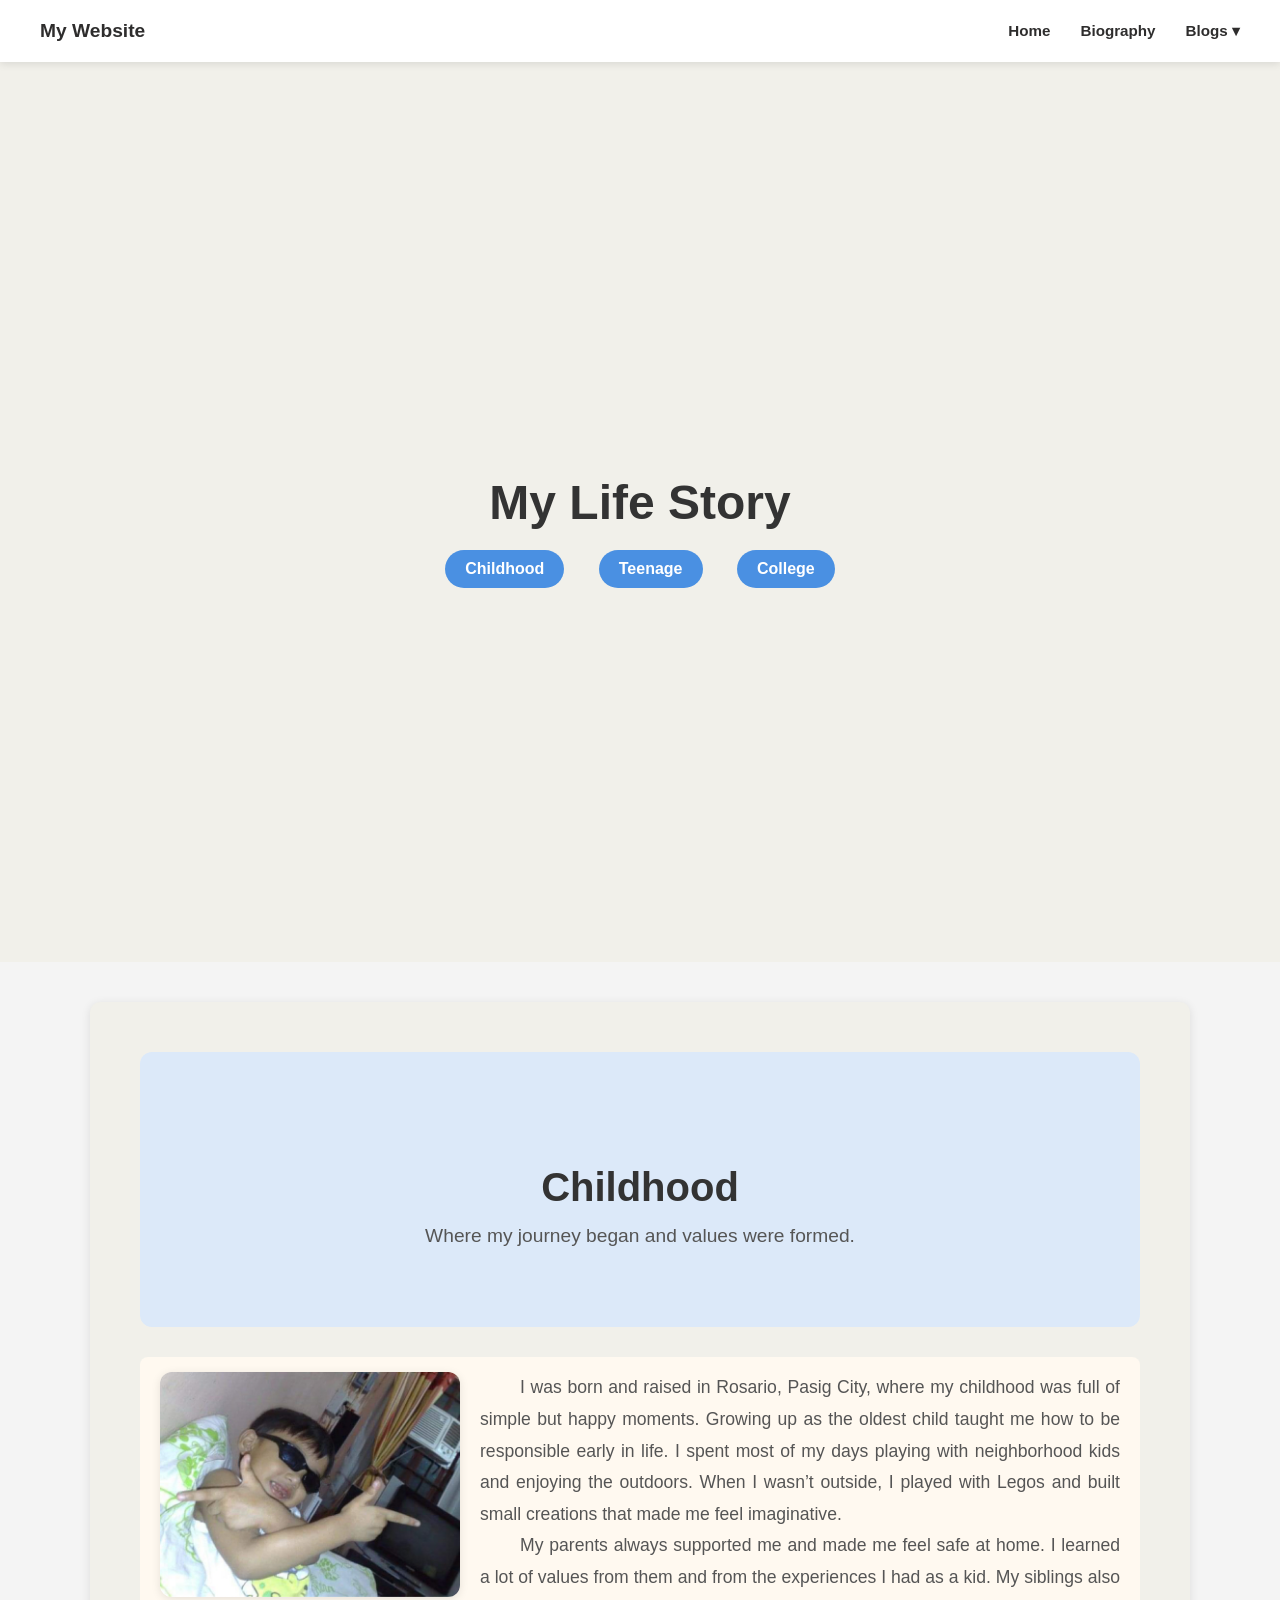
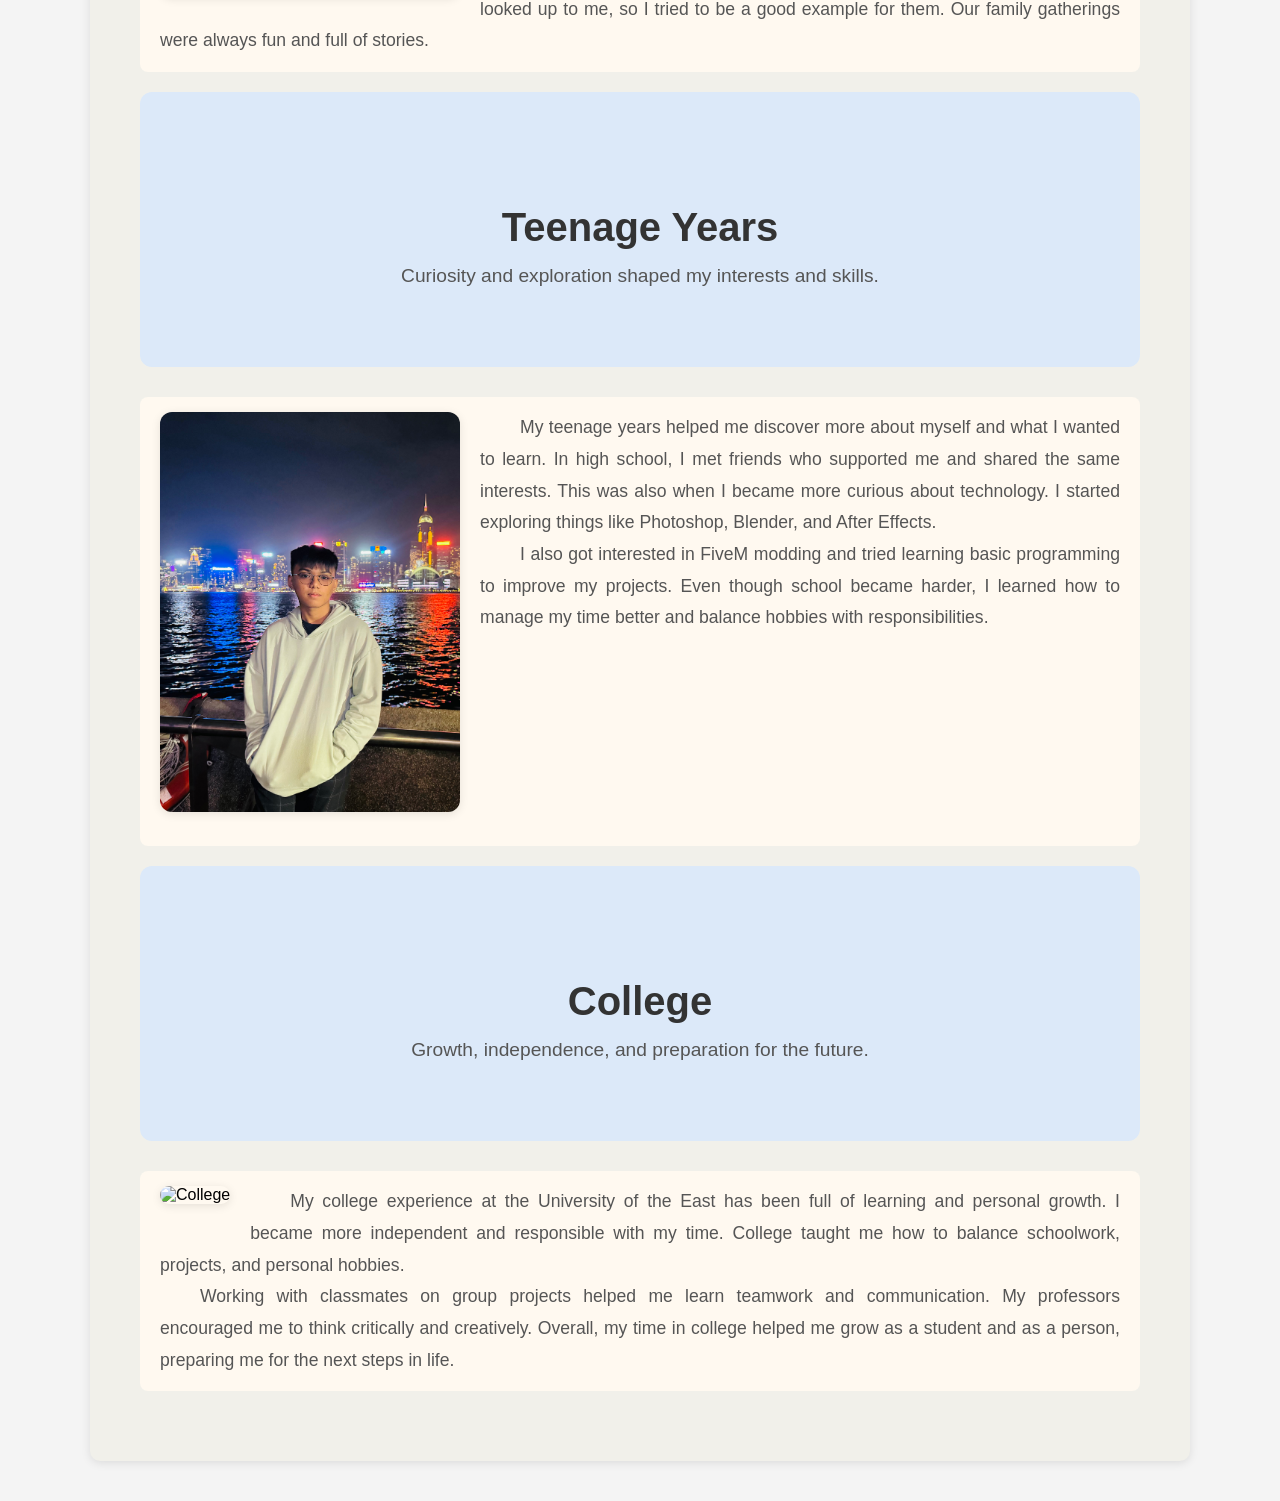
==== biography.html @ 60220c5c "Update biography.html" ====
<!DOCTYPE html>
<html lang="en">
<head>
    <meta charset="UTF-8">
    <title>Biography</title>
    <link rel="stylesheet" href="assets/style.css">
</head>
<body>

    <!-- EXISTING NAVBAR -->
    <header class="navbar">
        <div class="nav-container">
            <div class="logo">My Website</div>
            <ul class="nav-menu">
                <li><a href="index.html">Home</a></li>
                <li><a href="biography.html">Biography</a></li>
                <li class="dropdown">
                    <a href="#">Blogs ▾</a>
                    <ul class="dropdown-menu">
                        <li><a href="blog1.html">AI IN SCHOOL AND WORK</a></li>
                        <li><a href="blog2.html">PERSONAL</a></li>
                        <li><a href="blog3.html">CAREER AND FUTURE GOALS</a></li>
                    </ul>
                </li>
            </ul>
        </div>
    </header>

    <!-- MAIN HERO (FULL PAGE INTRO) -->
    <section class="bio-hero">
        <div class="bio-hero-text">
            <h1>My Life Story</h1>
            <div class="bio-links">
                <a href="#childhood">Childhood</a>
                <a href="#teenage">Teenage</a>
                <a href="#college">College</a>
            </div>
        </div>
    </section>

    <div class="blog">

        <!-- CHILDHOOD HERO -->
        <section class="section-hero" id="childhood">
            <h2>Childhood</h2>
            <p>Where my journey began and values were formed.</p>
        </section>
        <div class="paragraph">
            <div class="side-image">
                <img src="assets/images/childhood.jpg" alt="Childhood">
            </div>
            <p>
                I was born and raised in Rosario, Pasig City, where my childhood was full of simple but happy moments. 
                Growing up as the oldest child taught me how to be responsible early in life. I spent most of my days 
                playing with neighborhood kids and enjoying the outdoors. When I wasn’t outside, I played with Legos 
                and built small creations that made me feel imaginative.
            </p>
            <p>
                My parents always supported me and made me feel safe at home. I learned a lot of values from them 
                and from the experiences I had as a kid. My siblings also looked up to me, so I tried to be a good 
                example for them. Our family gatherings were always fun and full of stories.
            </p>
        </div>

        <!-- TEENAGE HERO -->
        <section class="section-hero" id="teenage">
            <h2>Teenage Years</h2>
            <p>Curiosity and exploration shaped my interests and skills.</p>
        </section>
        <div class="paragraph">
            <div class="side-image">
                <img src="assets/images/teen.jpg" alt="Teenage">
            </div>
            <p>
                My teenage years helped me discover more about myself and what I wanted to learn. In high school, I met 
                friends who supported me and shared the same interests. This was also when I became more curious about 
                technology. I started exploring things like Photoshop, Blender, and After Effects.
            </p>
            <p>
                I also got interested in FiveM modding and tried learning basic programming to improve my projects. 
                Even though school became harder, I learned how to manage my time better and balance hobbies with responsibilities.
            </p>
        </div>

        <!-- COLLEGE HERO -->
        <section class="section-hero" id="college">
            <h2>College</h2>
            <p>Growth, independence, and preparation for the future.</p>
        </section>
        <div class="paragraph">
            <div class="side-image">
                <img src="assets/images/college.jpg" alt="College">
            </div>
            <p>
                My college experience at the University of the East has been full of learning and personal growth. 
                I became more independent and responsible with my time. College taught me how to balance schoolwork, 
                projects, and personal hobbies.
            </p>
            <p>
                Working with classmates on group projects helped me learn teamwork and communication. My professors 
                encouraged me to think critically and creatively. Overall, my time in college helped me grow as a student 
                and as a person, preparing me for the next steps in life.
            </p>
        </div>

    </div>

</body>
</html>
---- assets/style.css ----
/* =======================
   GLOBAL STYLES
======================== */
body {
    font-family: Arial, sans-serif;
    background-color: #f4f4f4;
    margin: 0;
    padding: 0;
}

a {
    text-decoration: none;
}

/* =======================
   NAVIGATION BAR
======================== */
.navbar {
    background-color: #ffffff;
    box-shadow: 0 2px 8px rgba(0,0,0,0.1);
    position: sticky;
    top: 0;
    z-index: 1000;
}

.nav-container {
    max-width: 1200px;
    margin: auto;
    padding: 14px 30px;
    display: flex;
    justify-content: space-between;
    align-items: center;
}

.logo {
    font-size: 1.2em;
    font-weight: bold;
    color: #2e2d2d;
}

.nav-menu {
    list-style: none;
    display: flex;
    gap: 30px;
    margin: 0;
    padding: 0;
}

.nav-menu a {
    color: #2e2d2d;
    font-weight: bold;
    font-size: 0.95em;
    display: block;
    padding: 8px 0;
}

.nav-menu a:hover {
    color: #4a90e2;
}

/* Dropdown */
.dropdown {
    position: relative; /* important for absolute menu positioning */
}

.dropdown .dropdown-menu {
    display: none; /* hide by default */
    position: absolute;
    top: 100%; /* directly below the parent */
    left: 0;
    background-color: #ffffff;
    list-style: none;
    padding: 10px 0;
    border-radius: 8px;
    box-shadow: 0 4px 12px rgba(0,0,0,0.15);
    min-width: 160px;
    z-index: 1000;
}

.dropdown .dropdown-menu li {
    padding: 0;
}

.dropdown .dropdown-menu li a {
    color: #333;
    font-weight: normal;
    padding: 8px 20px;
}

.dropdown .dropdown-menu li a:hover {
    color: #4a90e2;
    background-color: #f4f4f4;
}

.dropdown:hover .dropdown-menu {
    display: block;
}

/* =======================
   HERO SECTION
======================== */
.hero {
    max-width: 1200px;
    margin: 60px auto;
    padding: 0 40px;
    display: flex;
    align-items: center;
    justify-content: space-between;
    gap: 50px;
}

.hero-text {
    max-width: 520px;
}

.hero-text h1 {
    font-size: 2.8em;
    color: #333;
    margin-bottom: 20px;
    font-family: Verdana, sans-serif;
}

.hero-text p {
    font-size: 1.1em;
    color: #555;
    line-height: 1.8;
    margin-bottom: 30px;
}

.hero-buttons {
    display: flex;
    gap: 15px;
}

.btn {
    padding: 12px 26px;
    border-radius: 25px;
    font-size: 0.95em;
    font-weight: bold;
}

.btn.primary {
    background-color: #4a90e2;
    color: #ffffff;
}

.btn.primary:hover {
    background-color: #357abd;
}

.btn.secondary {
    background-color: #eaeaea;
    color: #333;
}

.btn.secondary:hover {
    background-color: #dcdcdc;
}

/* Hero Image & Shape */
.hero-visual {
    position: relative;
    width: 380px;
    height: 380px;
}

.hero-visual img {
    width: 100%;
    border-radius: 14px;
    position: relative;
    z-index: 2;
}

.shape {
    position: absolute;
    width: 100%;
    height: 100%;
    background-color: #dce9f9;
    border-radius: 40px;
    transform: rotate(-8deg);
    top: 12px;
    left: 12px;
    z-index: 1;
}

/* =======================
   BLOG STYLES
======================== */
.toptext {
    display: flex;
    justify-content: space-between;
    width: 100%;
    padding: 12px 16px;
    box-sizing: border-box;
    color: #2e2d2d;
    font-weight: bold;
    font-size: 16px;
}

.blog {
    max-width: 1000px;
    margin: 40px auto;
    padding: 50px;
    background-color: #f1f0ea;
    box-shadow: 0 2px 10px rgba(0, 0, 0, 0.1);
    border-radius: 10px;
}

.blog h2 {
    color: #333;
    font-size: 2em;
    margin-bottom: 20px;
    text-align: center;
    font-family: Verdana, sans-serif;
}

.paragraph {
    background-color: #fff9f0;
    padding: 15px 20px;
    margin-bottom: 20px;
    border-radius: 8px;
}

.paragraph p {
    text-indent: 40px;
    color: #555;
    font-size: 1.1em;
    line-height: 1.8;
    text-align: justify;
    margin: 0;
}

.custom-list {
    margin-left: 50px;
    color: #555;
    font-size: 1.05em;
    line-height: 1.8;
    margin-bottom: 25px;
    list-style: none; 
}

.custom-list li {
    margin-bottom: 12px;
    display: flex;
    align-items: center;
}

.custom-list li i {
    color: #4a90e2;
    margin-right: 12px;
    font-size: 1.2em;
}

hr {
    margin: 20px 0;
    border: none;
    height: 2px;
    background-color: #4a90e2;
}


/* =======================
   RESPONSIVE
======================== */
@media (max-width: 900px) {
    .hero {
        flex-direction: column;
        text-align: center;
    }

    .hero-buttons {
        justify-content: center;
    }

    .hero-visual {
        margin-top: 40px;
    }

    .nav-menu {
        flex-direction: column;
        gap: 10px;
    }

    .dropdown .dropdown-menu {
        position: static;
        box-shadow: none;
    }

    .toptext {
        flex-direction: column;
        gap: 5px;
        text-align: center;
    }

    .blog {
        padding: 30px;
    }
}




/* HERO SECTION AT TOP */
.bio-hero {
    height: 100vh; /* full viewport height */
    display: flex;
    justify-content: center;
    align-items: center;
    text-align: center;
    background: #f1f0ea;
    position: relative;
}

.bio-hero-text h1 {
    font-size: 3em;
    color: #333;
    margin-bottom: 20px;
}

.bio-links a {
    display: inline-block;
    margin: 0 15px;
    padding: 10px 20px;
    background-color: #4a90e2;
    color: #fff;
    border-radius: 25px;
    font-weight: bold;
    text-decoration: none;
}

.bio-links a:hover {
    background-color: #357abd;
}

/* SIDE IMAGE STYLE */
.side-image {
    float: left; /* image on the left */
    margin-right: 20px;
    margin-bottom: 15px;
    max-width: 300px;
}

.side-image img {
    width: 100%;
    border-radius: 12px;
    box-shadow: 0 2px 10px rgba(0,0,0,0.1);
}

/* Clear floats after paragraphs */
.paragraph::after {
    content: "";
    display: table;
    clear: both;
}

/* HERO STYLE FOR EACH SECTION */
.section-hero {
    background-color: #dce9f9;
    padding: 80px 50px;
    text-align: center;
    margin-bottom: 30px;
    border-radius: 12px;
}

.section-hero h2 {
    font-size: 2.5em;
    margin-bottom: 15px;
    color: #333;
}

.section-hero p {
    font-size: 1.2em;
    color: #555;
    margin: 0 auto;
    max-width: 800px;
}

/* SIDE IMAGE STYLE */
.side-image {
    float: left;
    margin-right: 20px;
    margin-bottom: 15px;
    max-width: 300px;
}

.side-image img {
    width: 100%;
    border-radius: 12px;
    box-shadow: 0 2px 10px rgba(0,0,0,0.1);
}

.paragraph::after {
    content: "";
    display: table;
    clear: both;
}

/* RESPONSIVE */
@media (max-width: 900px) {
    .side-image {
        float: none;
        margin: 0 auto 15px auto;
        max-width: 100%;
    }

    .section-hero h2 {
        font-size: 2em;
    }

    .section-hero p {
        font-size: 1em;
    }
}


/* Adjust spacing for mobile */
@media (max-width: 900px) {
    .side-image {
        float: none;
        margin: 0 auto 15px auto;
        max-width: 100%;
    }

    .bio-hero-text h1 {
        font-size: 2em;
    }

    .bio-links a {
        margin: 10px;
        padding: 8px 16px;
    }
}
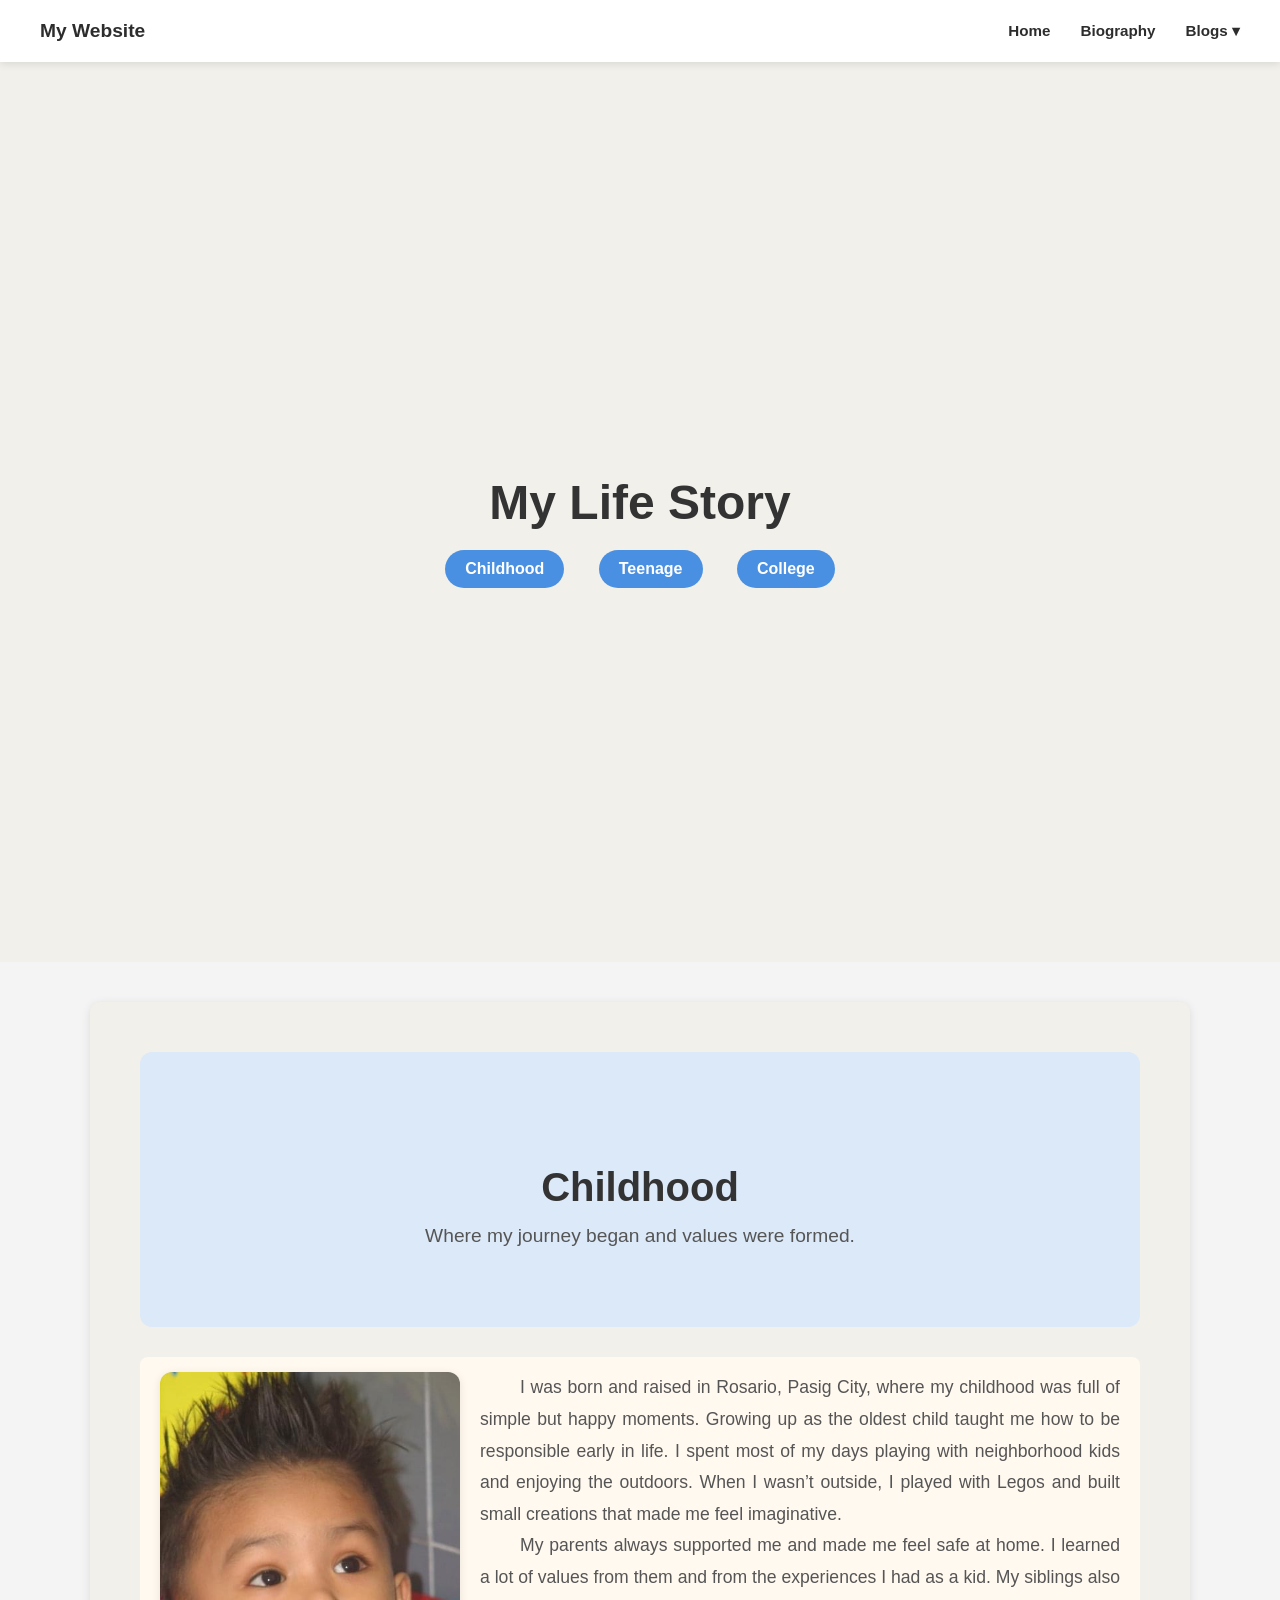
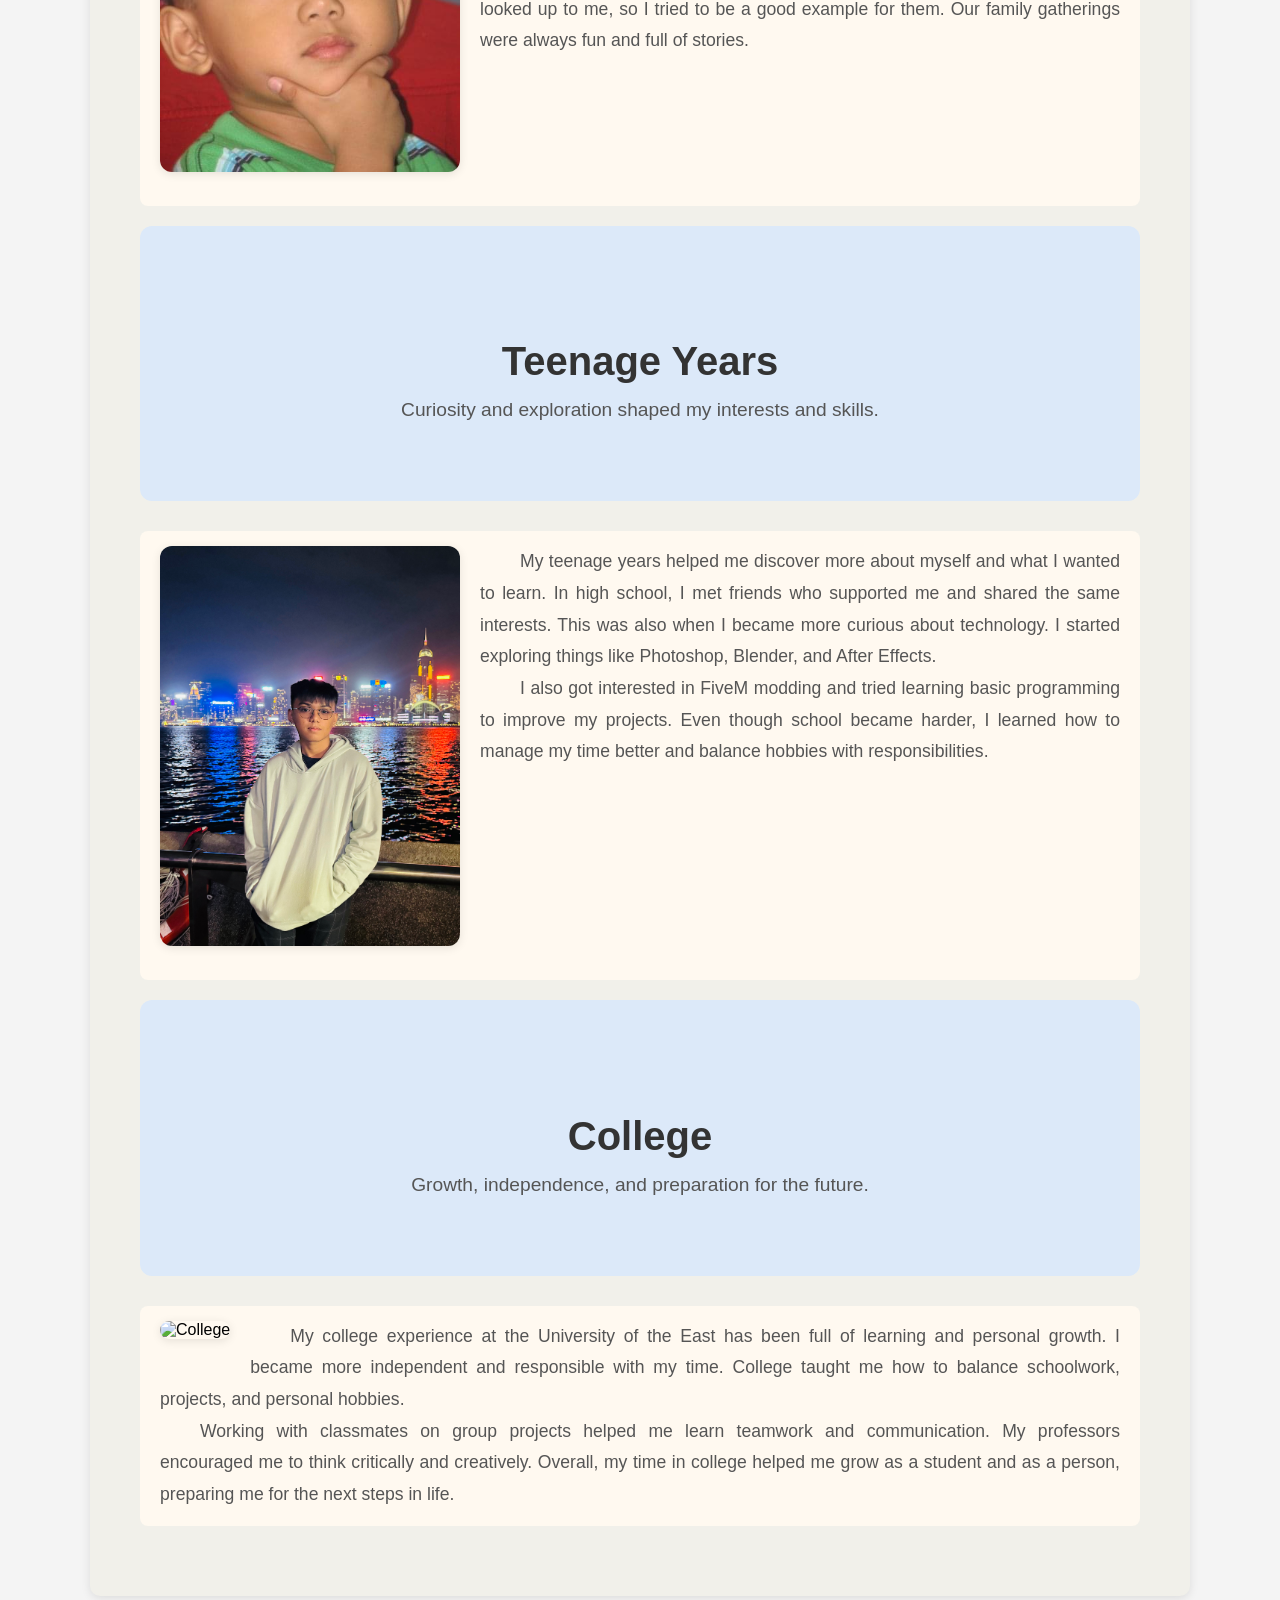
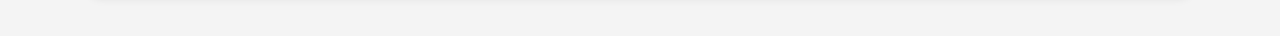
==== commit 14026ab2: "Update biography.html" ====
--- a/biography.html
+++ b/biography.html
@@ -47,7 +47,7 @@
         </section>
         <div class="paragraph">
             <div class="side-image">
-                <img src="assets/images/childhood.jpg" alt="Childhood">
+                <img src="assets/images/childhood.JPG" alt="Childhood">
             </div>
             <p>
                 I was born and raised in Rosario, Pasig City, where my childhood was full of simple but happy moments. 
@@ -110,3 +110,4 @@
 
 
 
+
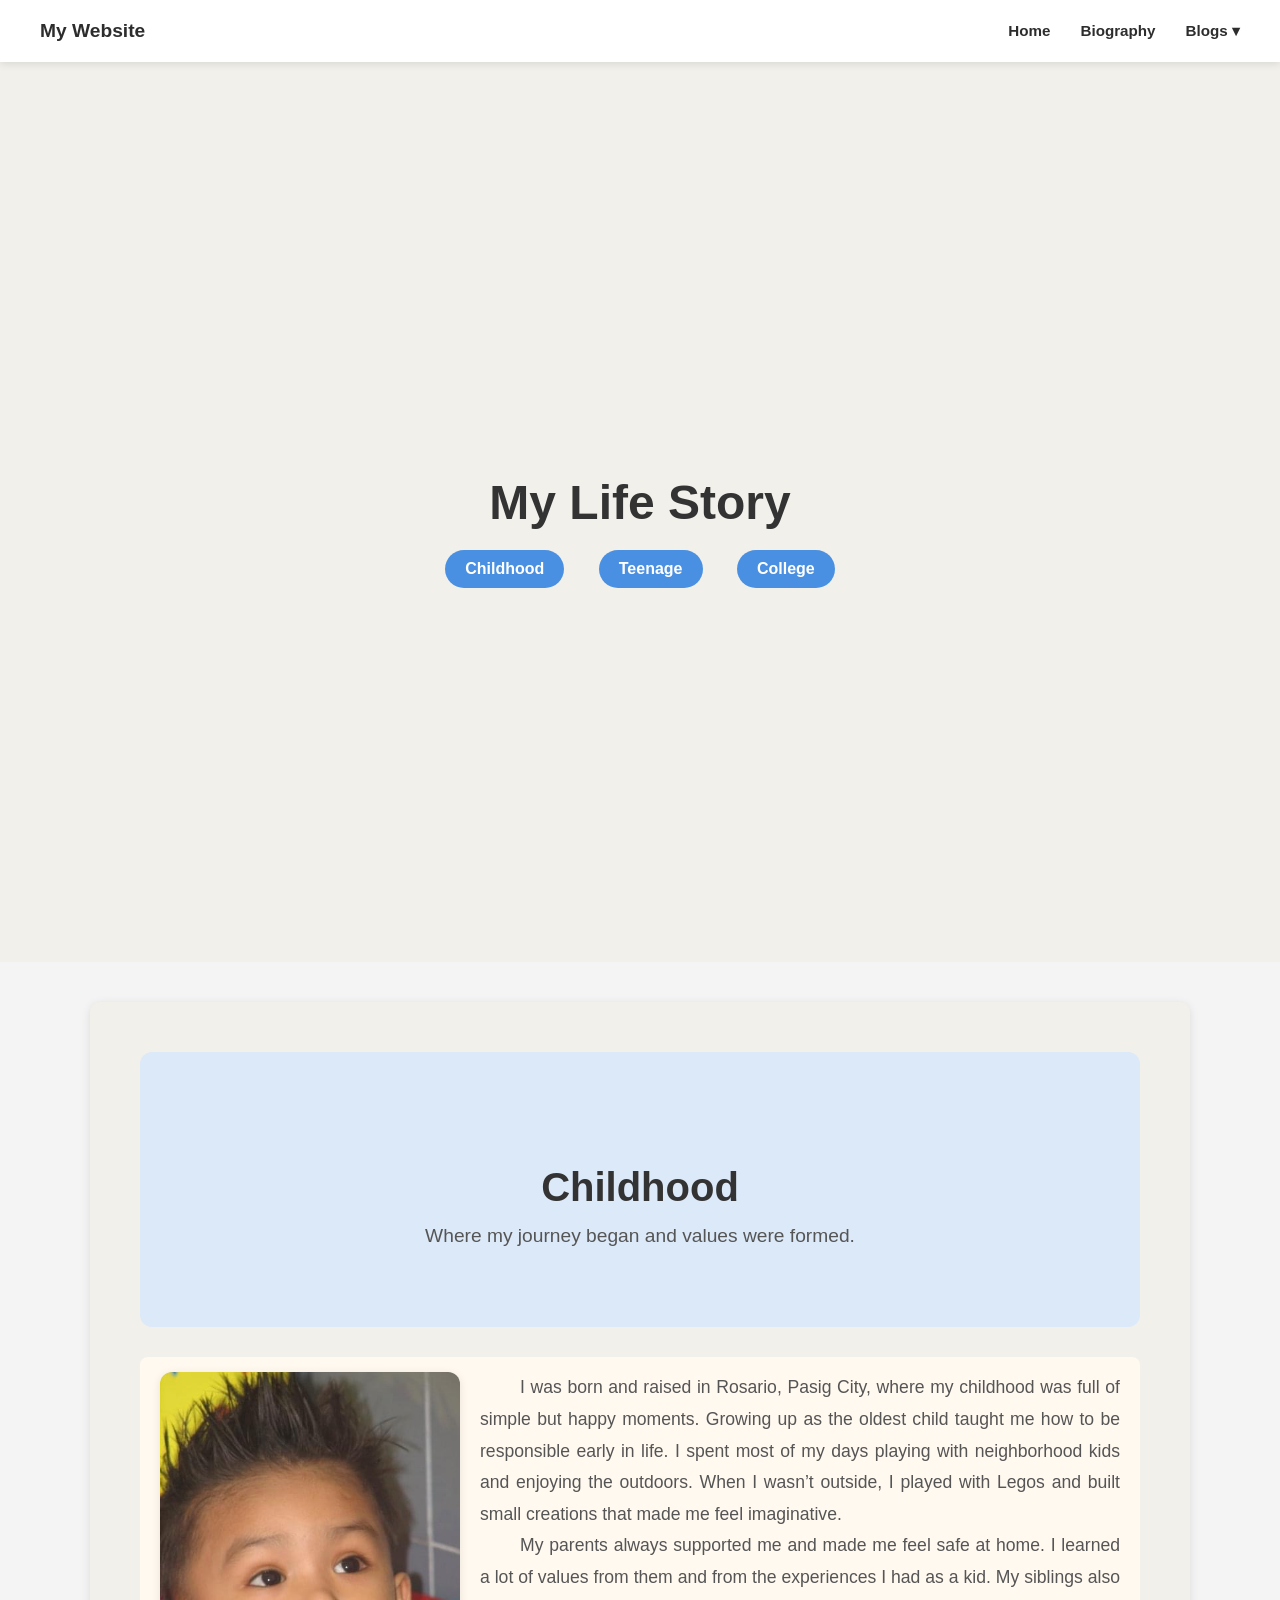
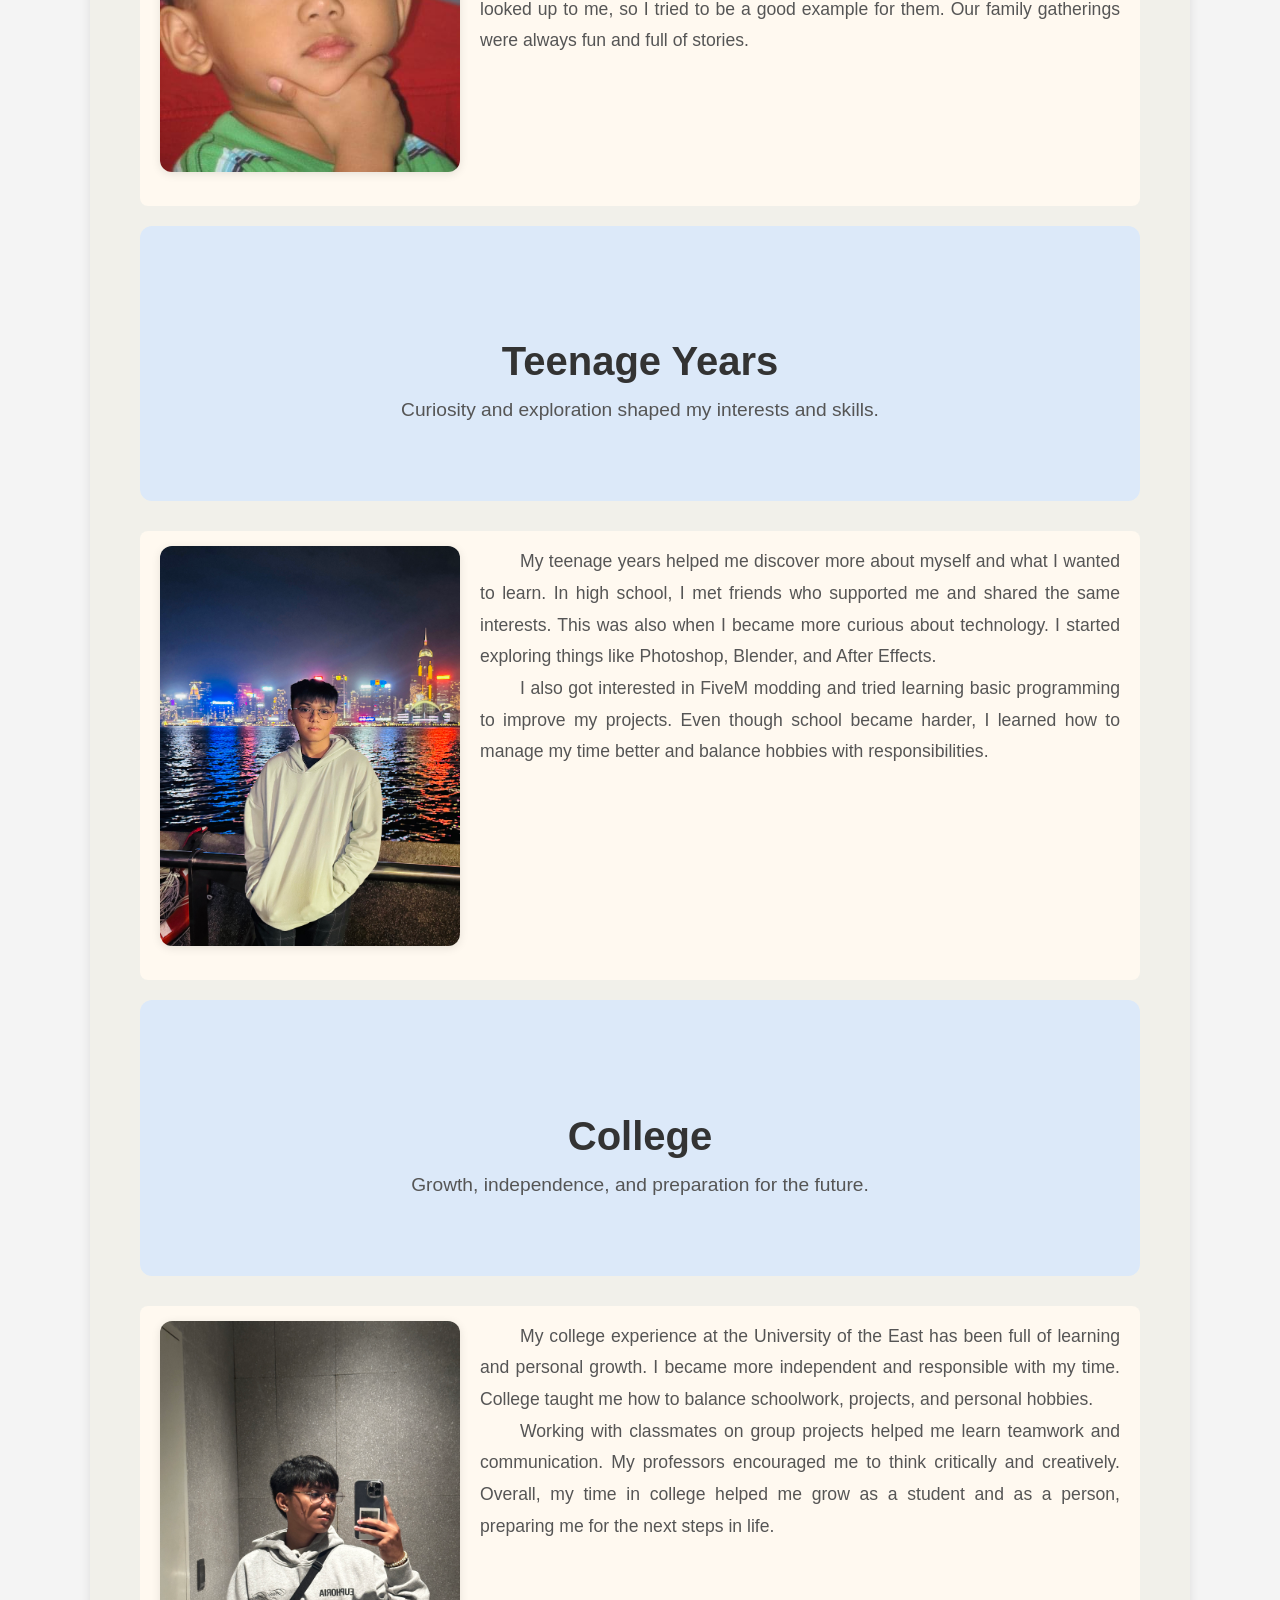
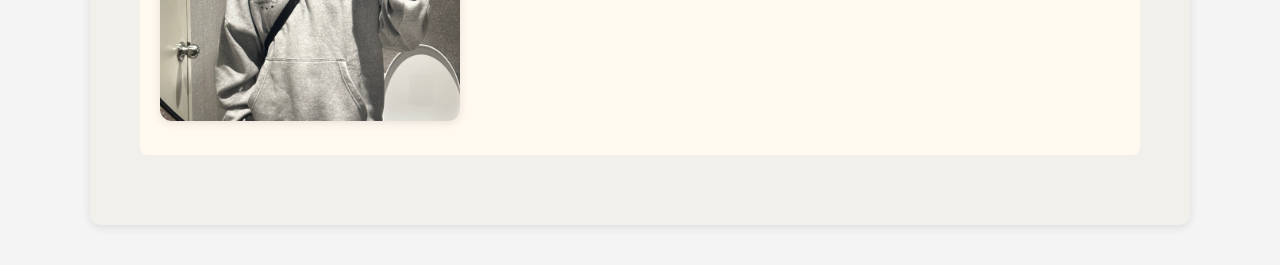
==== commit 333eee41: "Update biography.html" ====
--- a/biography.html
+++ b/biography.html
@@ -89,7 +89,7 @@
         </section>
         <div class="paragraph">
             <div class="side-image">
-                <img src="assets/images/college.jpg" alt="College">
+                <img src="assets/images/college.JPG" alt="College">
             </div>
             <p>
                 My college experience at the University of the East has been full of learning and personal growth. 
@@ -111,3 +111,4 @@
 
 
 
+
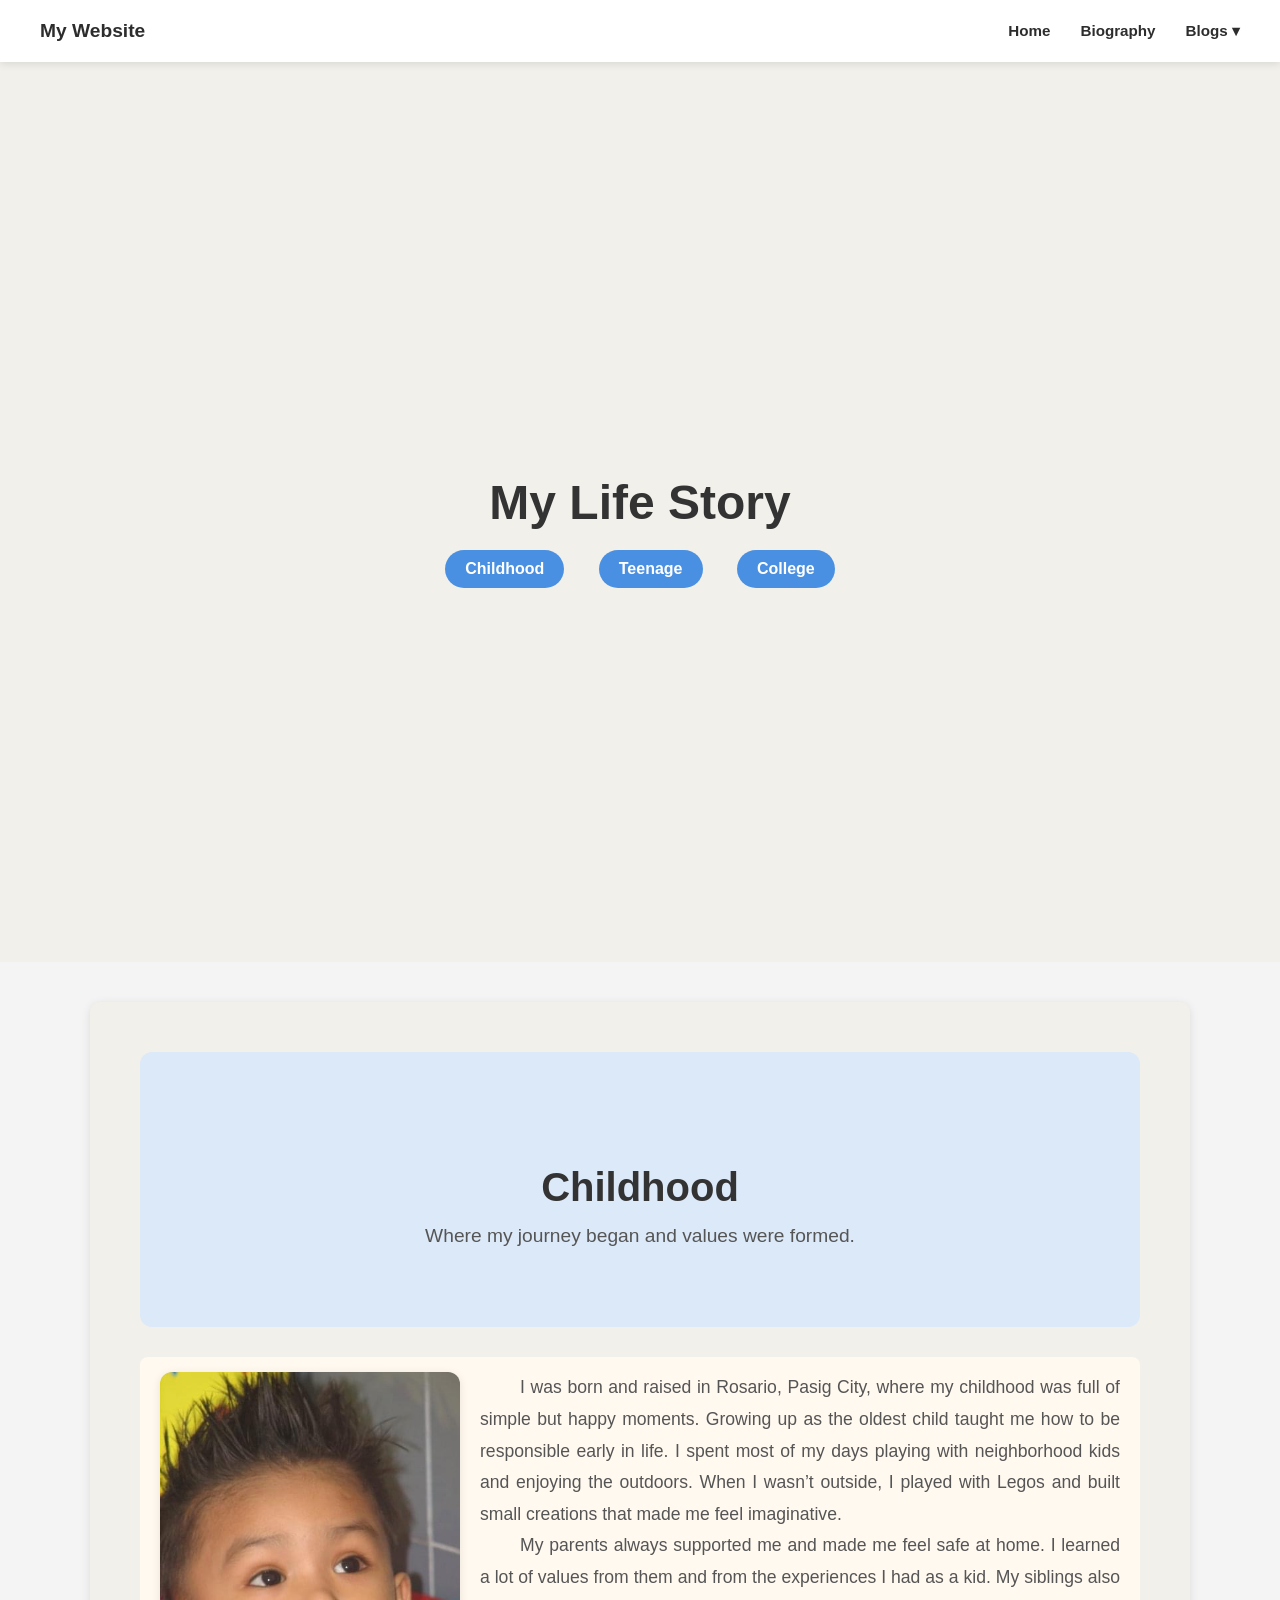
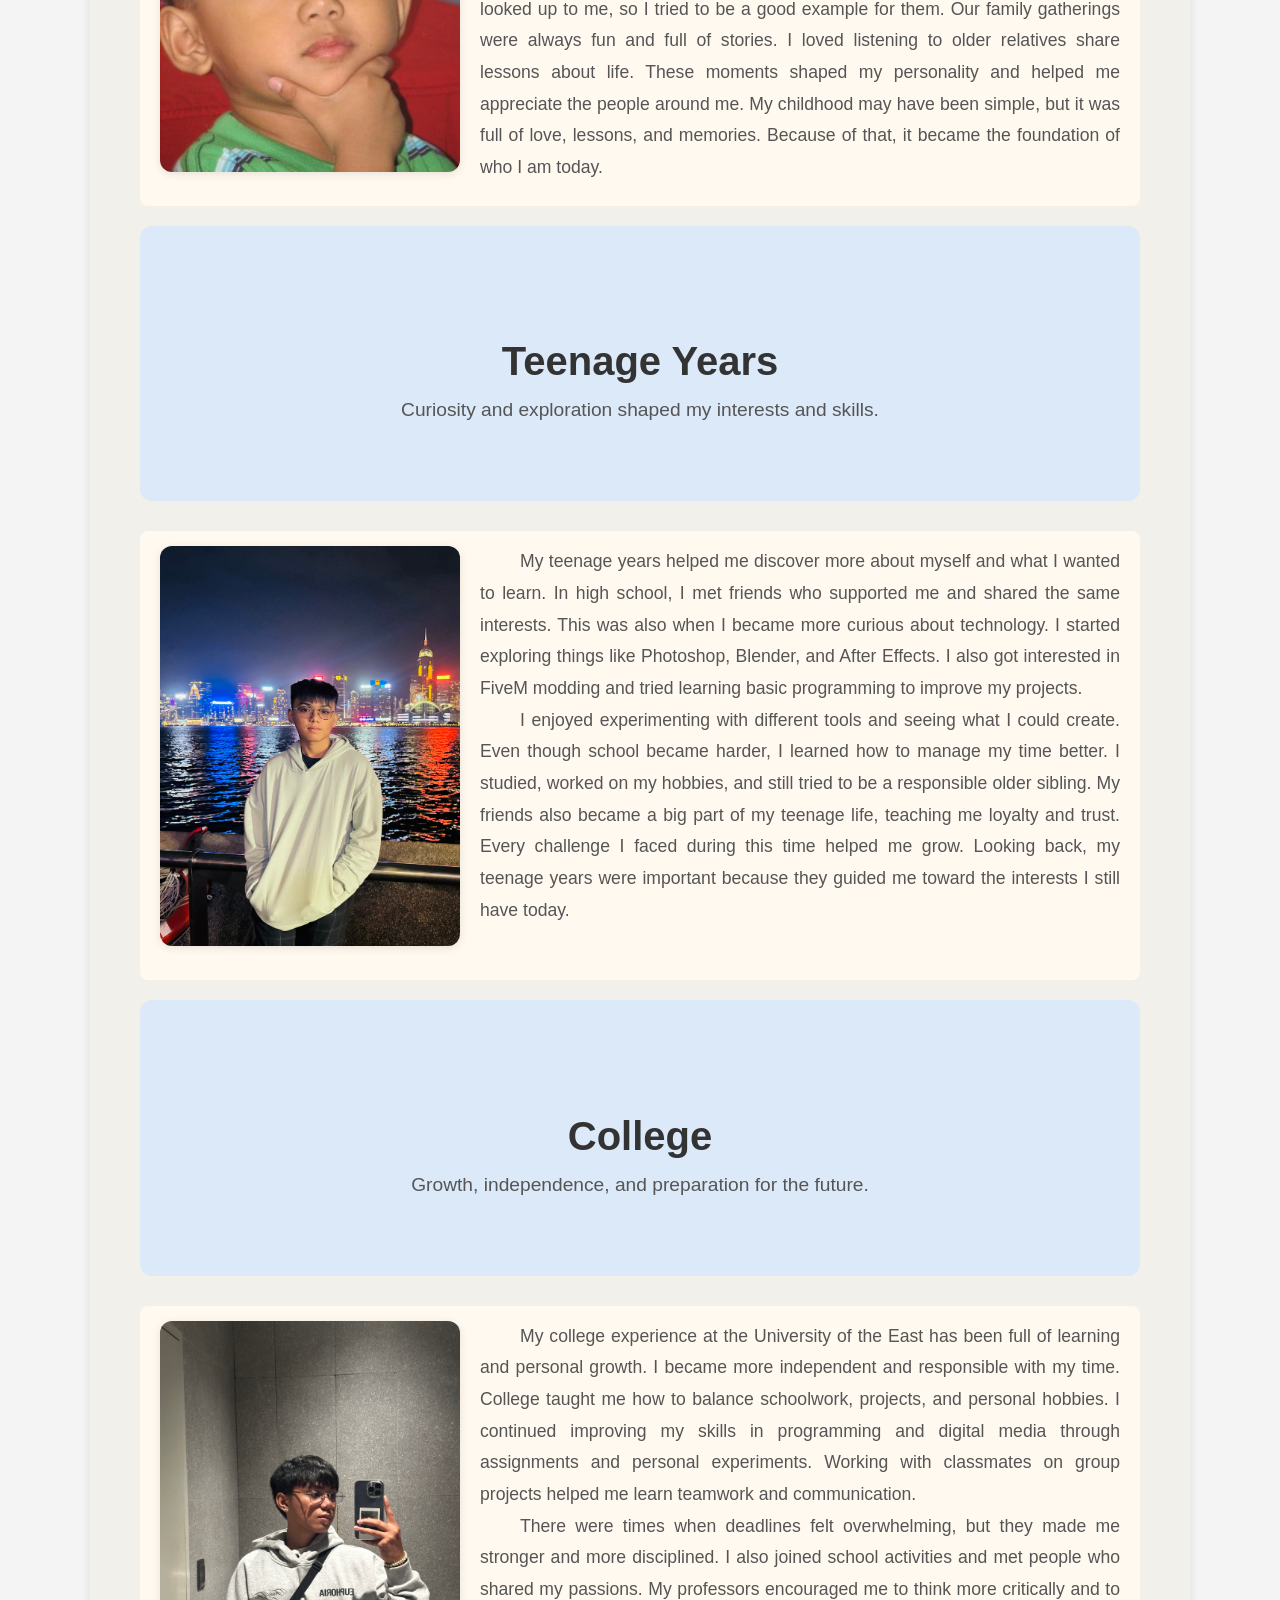
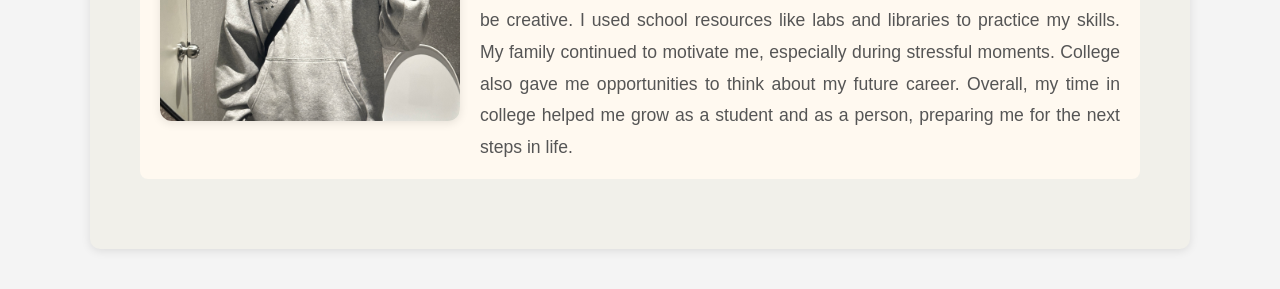
==== commit 2e92158e: "Update biography.html" ====
--- a/biography.html
+++ b/biography.html
@@ -51,14 +51,18 @@
             </div>
             <p>
                 I was born and raised in Rosario, Pasig City, where my childhood was full of simple but happy moments. 
-                Growing up as the oldest child taught me how to be responsible early in life. I spent most of my days 
-                playing with neighborhood kids and enjoying the outdoors. When I wasn’t outside, I played with Legos 
-                and built small creations that made me feel imaginative.
+                Growing up as the oldest child taught me how to be responsible early in life. 
+                I spent most of my days playing with neighborhood kids and enjoying the outdoors. 
+                When I wasn’t outside, I played with Legos and built small creations that made me feel imaginative. 
             </p>
             <p>
-                My parents always supported me and made me feel safe at home. I learned a lot of values from them 
-                and from the experiences I had as a kid. My siblings also looked up to me, so I tried to be a good 
-                example for them. Our family gatherings were always fun and full of stories.
+                My parents always supported me and made me feel safe at home. 
+                I learned a lot of values from them and from the experiences I had as a kid. 
+                My siblings also looked up to me, so I tried to be a good example for them. 
+                Our family gatherings were always fun and full of stories. 
+                I loved listening to older relatives share lessons about life. 
+                These moments shaped my personality and helped me appreciate the people around me. 
+                My childhood may have been simple, but it was full of love, lessons, and memories. Because of that, it became the foundation of who I am today.
             </p>
         </div>
 
@@ -72,13 +76,17 @@
                 <img src="assets/images/teen.jpg" alt="Teenage">
             </div>
             <p>
-                My teenage years helped me discover more about myself and what I wanted to learn. In high school, I met 
-                friends who supported me and shared the same interests. This was also when I became more curious about 
-                technology. I started exploring things like Photoshop, Blender, and After Effects.
+                My teenage years helped me discover more about myself and what I wanted to learn.
+                In high school, I met friends who supported me and shared the same interests.
+                This was also when I became more curious about technology.
+                I started exploring things like Photoshop, Blender, and After Effects.
+                I also got interested in FiveM modding and tried learning basic programming to improve my projects.
             </p>
             <p>
-                I also got interested in FiveM modding and tried learning basic programming to improve my projects. 
-                Even though school became harder, I learned how to manage my time better and balance hobbies with responsibilities.
+                I enjoyed experimenting with different tools and seeing what I could create. Even though school became harder, I learned how to manage my time better.
+                I studied, worked on my hobbies, and still tried to be a responsible older sibling. 
+                My friends also became a big part of my teenage life, teaching me loyalty and trust. 
+                Every challenge I faced during this time helped me grow. Looking back, my teenage years were important because they guided me toward the interests I still have today.
             </p>
         </div>
 
@@ -92,14 +100,17 @@
                 <img src="assets/images/college.JPG" alt="College">
             </div>
             <p>
-                My college experience at the University of the East has been full of learning and personal growth. 
-                I became more independent and responsible with my time. College taught me how to balance schoolwork, 
-                projects, and personal hobbies.
+                 My college experience at the University of the East has been full of learning and personal growth.
+                I became more independent and responsible with my time. College taught me how to balance schoolwork, projects, and personal hobbies.
+                I continued improving my skills in programming and digital media through assignments and personal experiments. 
+                Working with classmates on group projects helped me learn teamwork and communication. 
+               
             </p>
             <p>
-                Working with classmates on group projects helped me learn teamwork and communication. My professors 
-                encouraged me to think critically and creatively. Overall, my time in college helped me grow as a student 
-                and as a person, preparing me for the next steps in life.
+                 There were times when deadlines felt overwhelming, but they made me stronger and more disciplined.
+                I also joined school activities and met people who shared my passions. My professors encouraged me to think more critically and to be creative. 
+                I used school resources like labs and libraries to practice my skills. My family continued to motivate me, especially during stressful moments. 
+                College also gave me opportunities to think about my future career. Overall, my time in college helped me grow as a student and as a person, preparing me for the next steps in life.
             </p>
         </div>
 
@@ -112,3 +123,4 @@
 
 
 
+
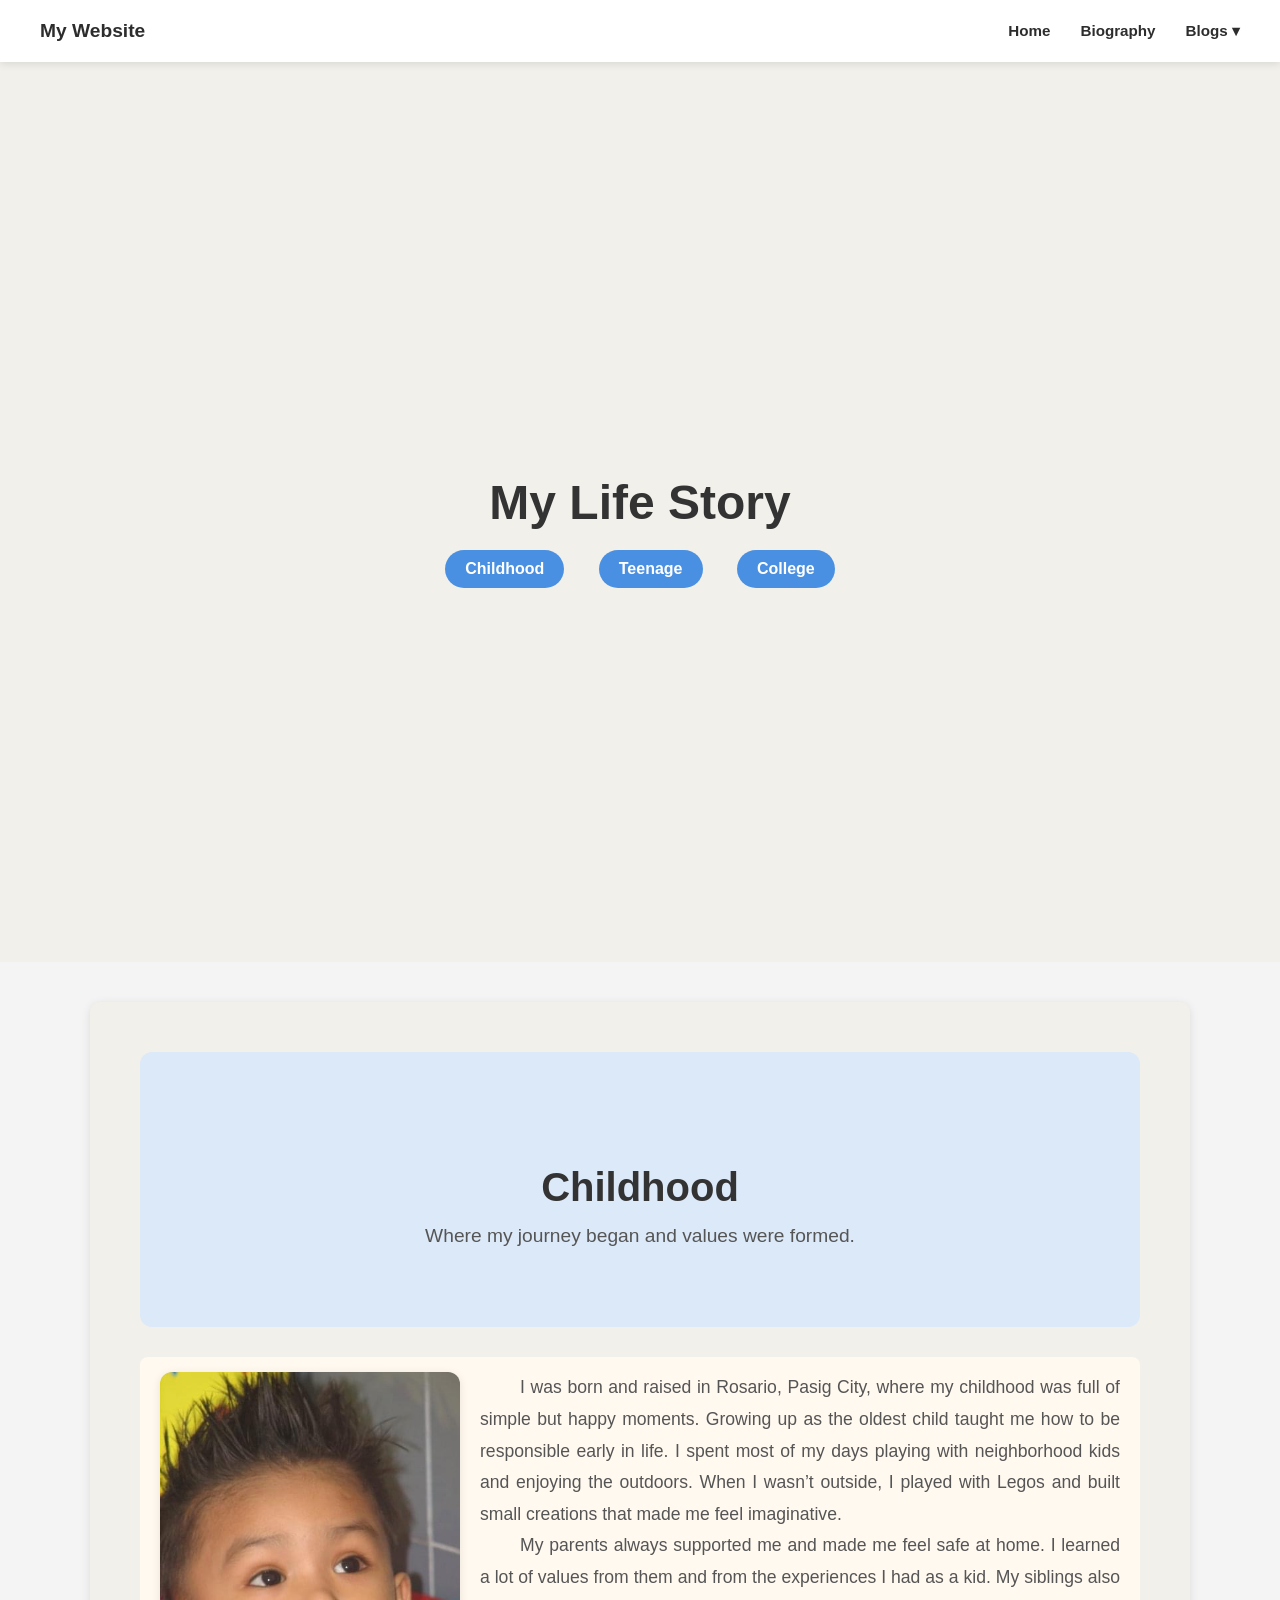
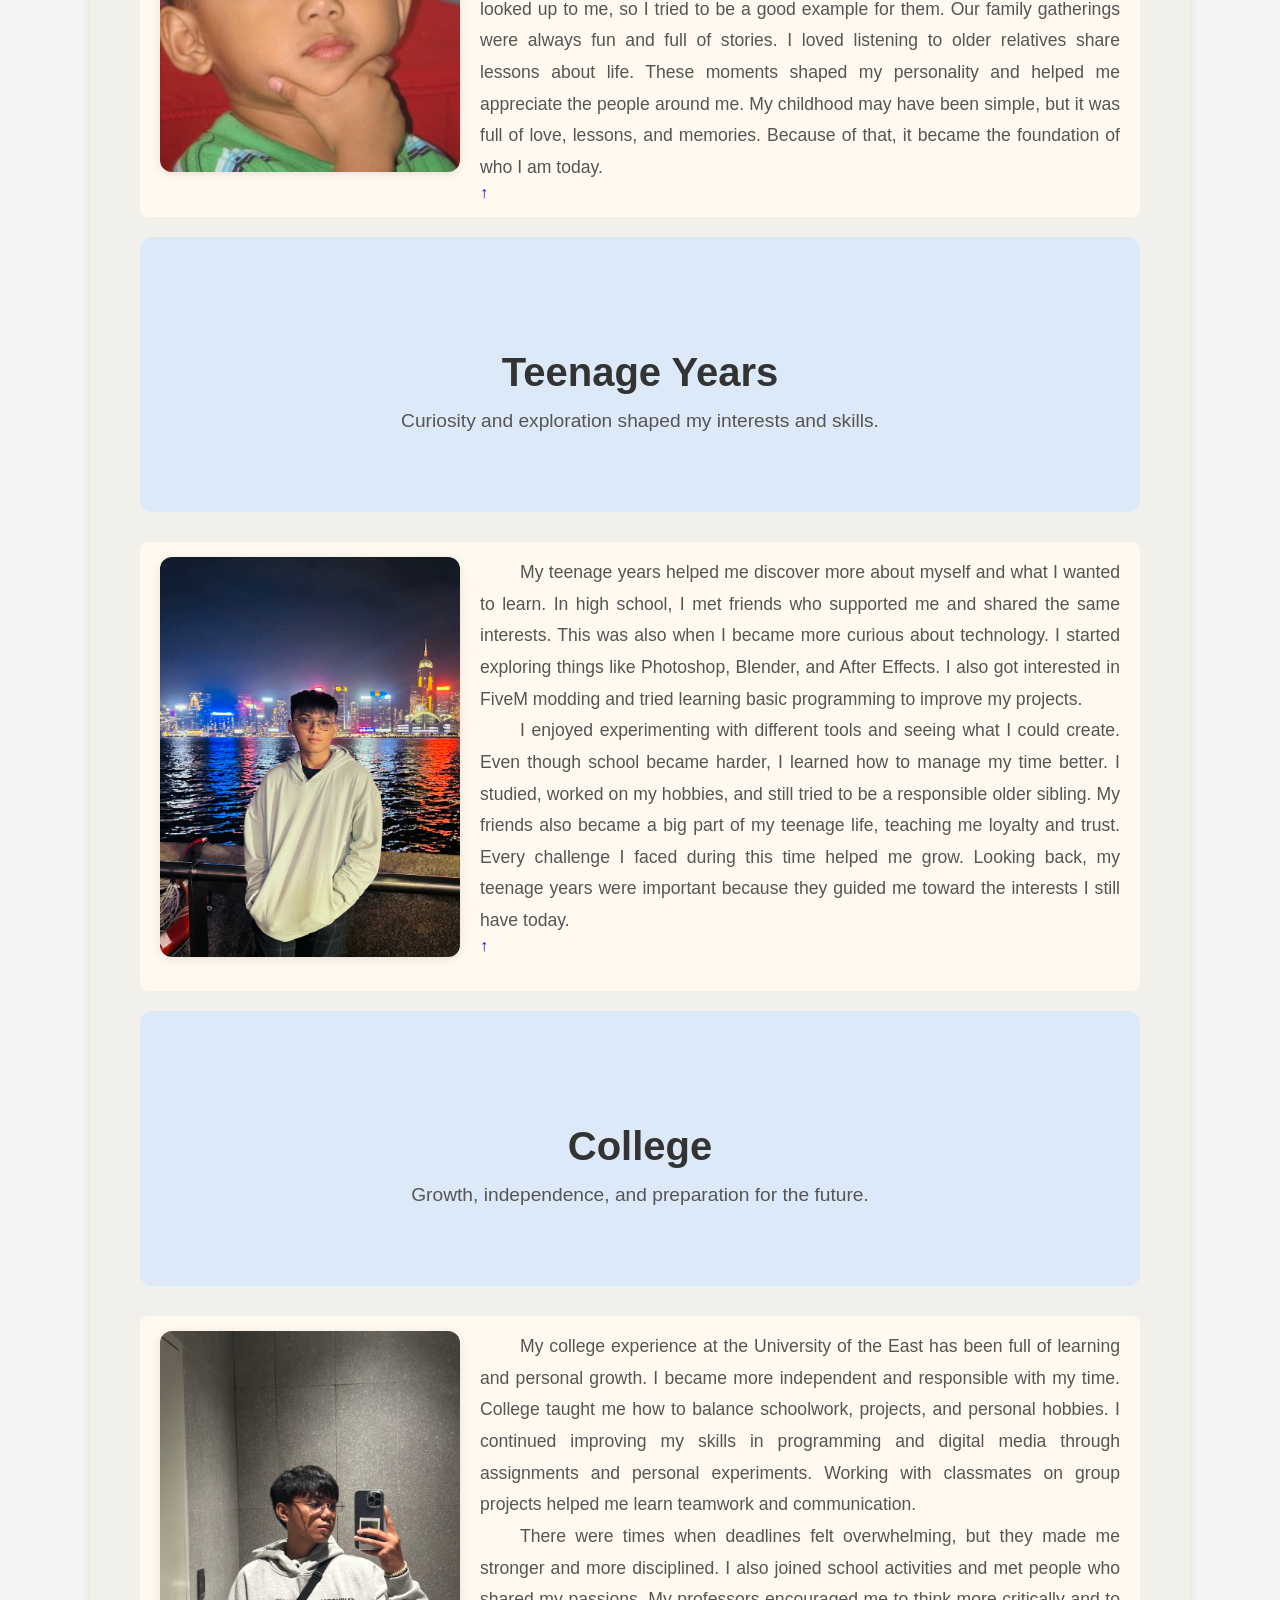
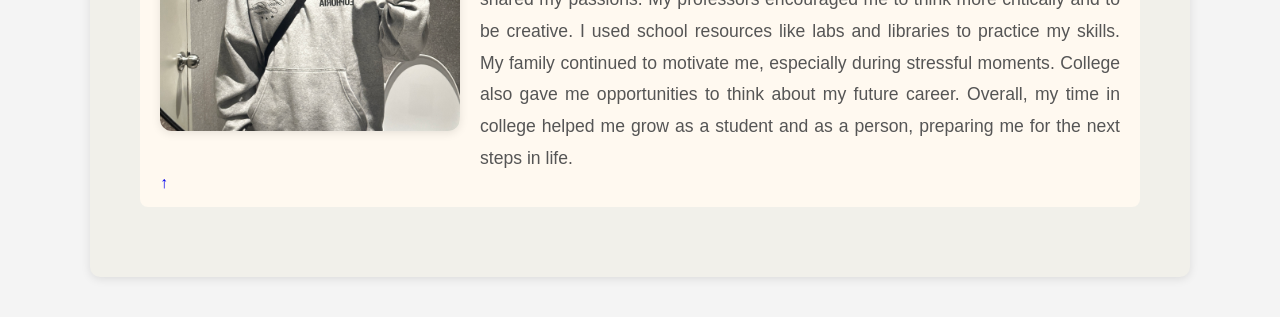
==== commit 42d26b39: "Update biography.html" ====
--- a/biography.html
+++ b/biography.html
@@ -5,7 +5,7 @@
     <title>Biography</title>
     <link rel="stylesheet" href="assets/style.css">
 </head>
-<body>
+<body id="top">
 
     <!-- EXISTING NAVBAR -->
     <header class="navbar">
@@ -64,6 +64,7 @@
                 These moments shaped my personality and helped me appreciate the people around me. 
                 My childhood may have been simple, but it was full of love, lessons, and memories. Because of that, it became the foundation of who I am today.
             </p>
+            <a href="#top" class="top-btn" aria-label="Return to top">↑</a>
         </div>
 
         <!-- TEENAGE HERO -->
@@ -88,6 +89,7 @@
                 My friends also became a big part of my teenage life, teaching me loyalty and trust. 
                 Every challenge I faced during this time helped me grow. Looking back, my teenage years were important because they guided me toward the interests I still have today.
             </p>
+            <a href="#top" class="top-btn" aria-label="Return to top">↑</a>
         </div>
 
         <!-- COLLEGE HERO -->
@@ -112,6 +114,7 @@
                 I used school resources like labs and libraries to practice my skills. My family continued to motivate me, especially during stressful moments. 
                 College also gave me opportunities to think about my future career. Overall, my time in college helped me grow as a student and as a person, preparing me for the next steps in life.
             </p>
+            <a href="#top" class="top-btn" aria-label="Return to top">↑</a>
         </div>
 
     </div>
@@ -124,3 +127,4 @@
 
 
 
+
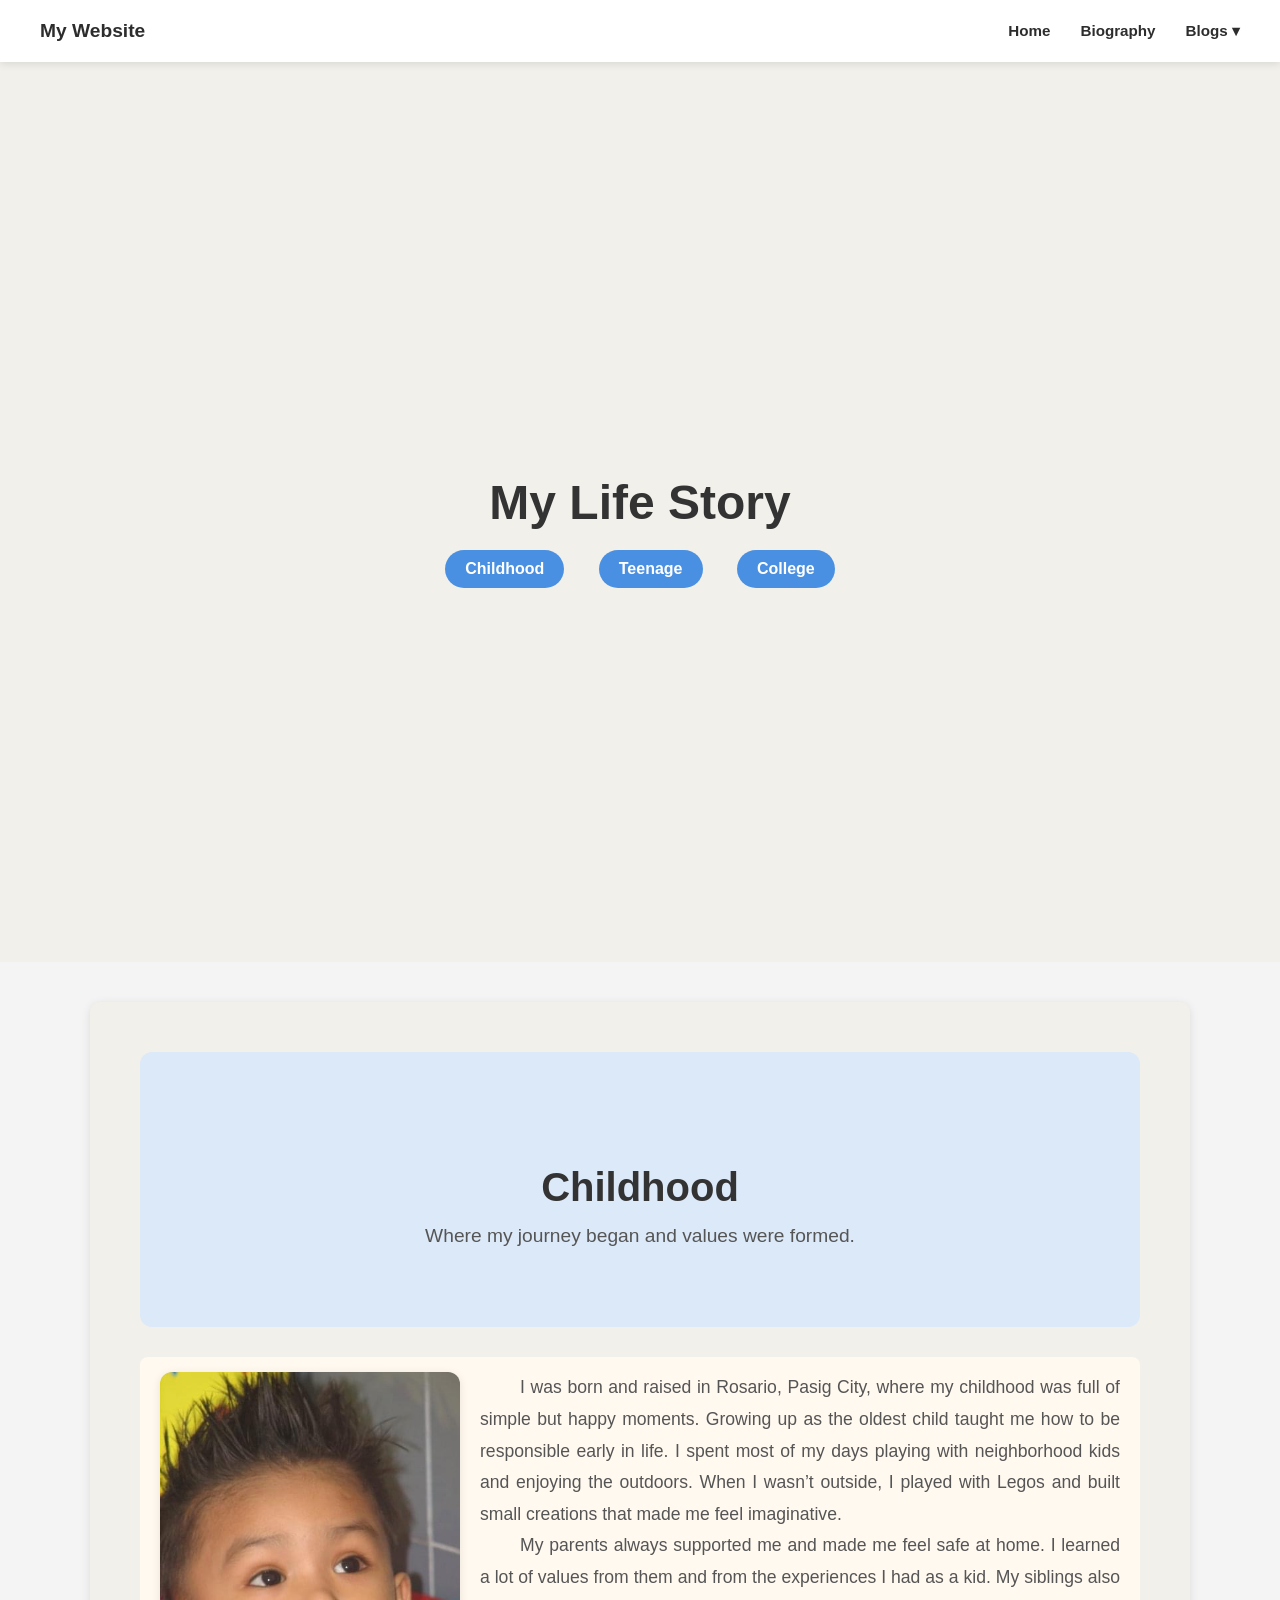
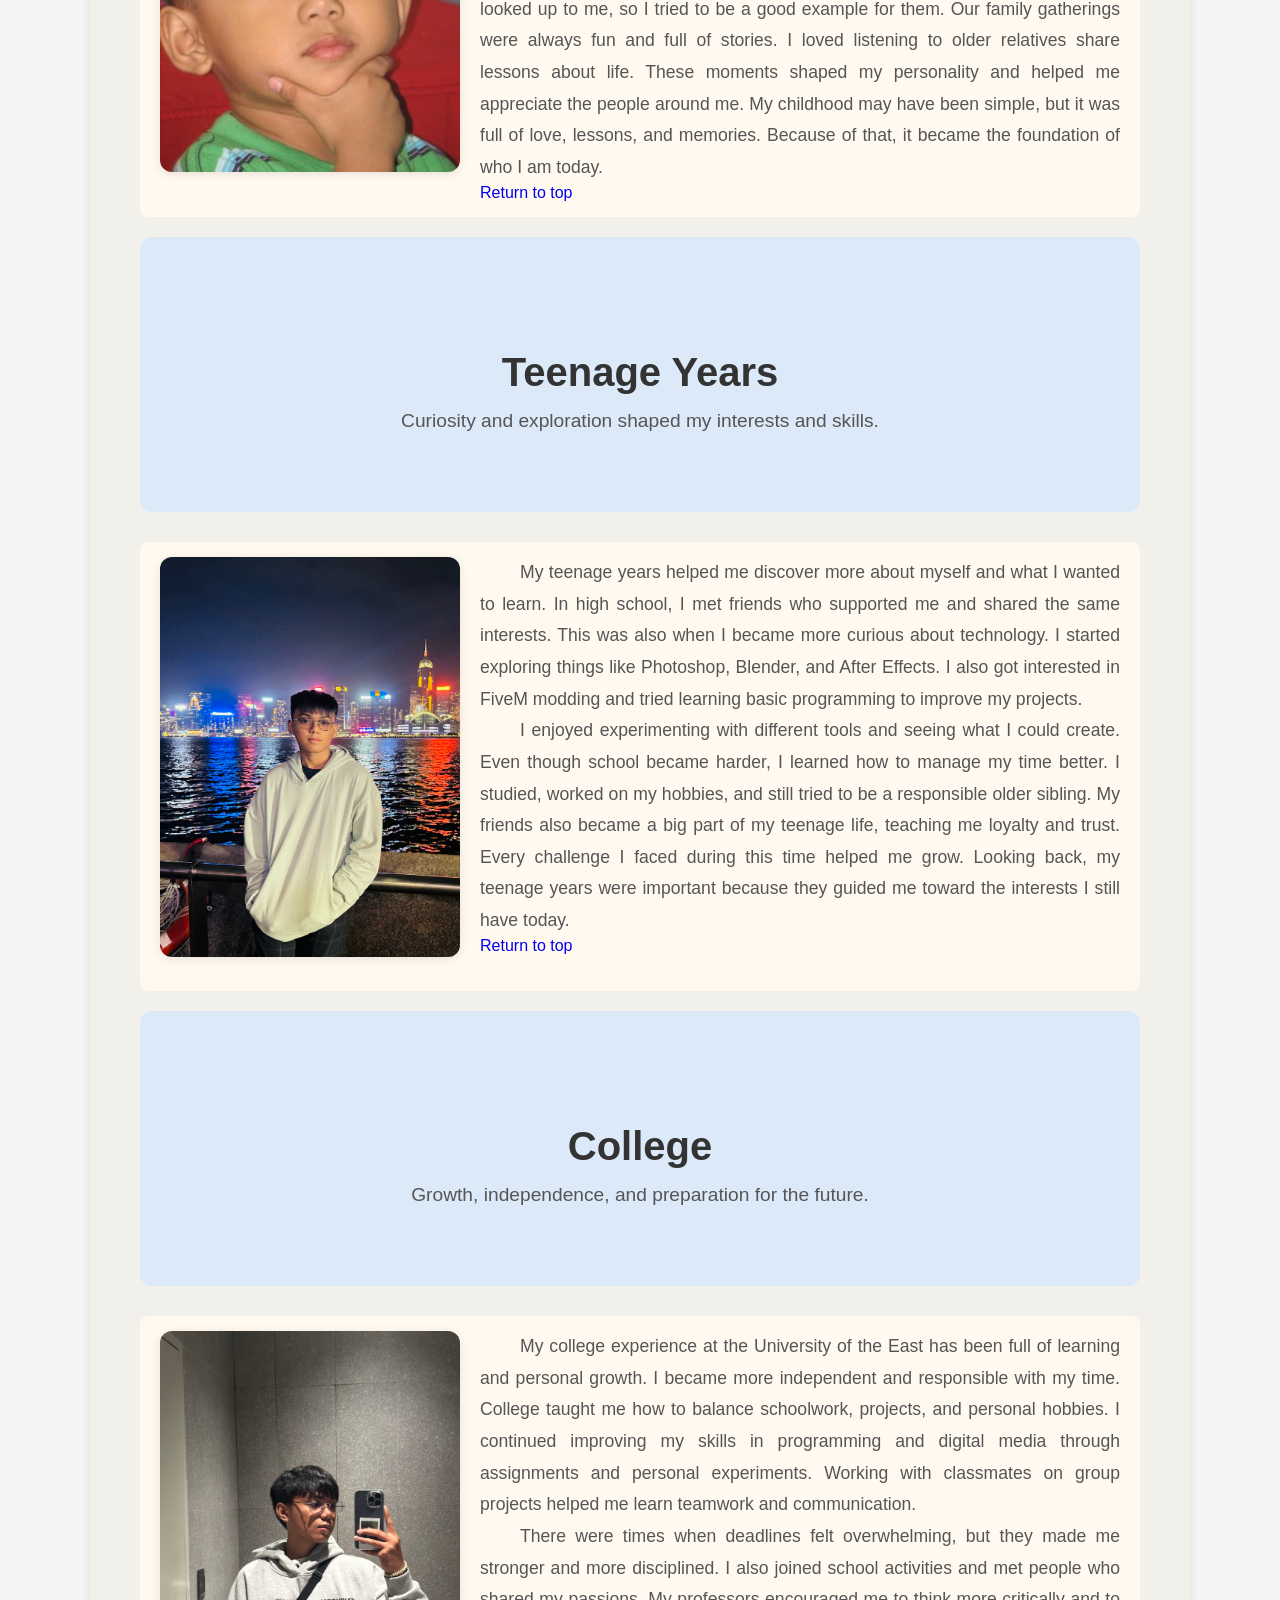
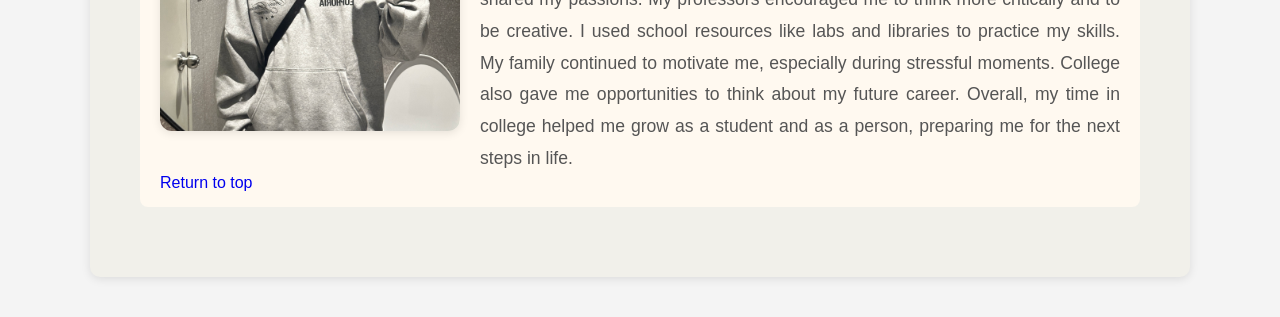
==== commit 2d711fa1: "Update biography.html" ====
--- a/biography.html
+++ b/biography.html
@@ -64,7 +64,7 @@
                 These moments shaped my personality and helped me appreciate the people around me. 
                 My childhood may have been simple, but it was full of love, lessons, and memories. Because of that, it became the foundation of who I am today.
             </p>
-            <a href="#top" class="top-btn" aria-label="Return to top">↑</a>
+            <a href="#top" class="bio-links">Return to top</a>
         </div>
 
         <!-- TEENAGE HERO -->
@@ -89,7 +89,7 @@
                 My friends also became a big part of my teenage life, teaching me loyalty and trust. 
                 Every challenge I faced during this time helped me grow. Looking back, my teenage years were important because they guided me toward the interests I still have today.
             </p>
-            <a href="#top" class="top-btn" aria-label="Return to top">↑</a>
+            <a href="#top" class="bio-links">Return to top</a>
         </div>
 
         <!-- COLLEGE HERO -->
@@ -114,7 +114,7 @@
                 I used school resources like labs and libraries to practice my skills. My family continued to motivate me, especially during stressful moments. 
                 College also gave me opportunities to think about my future career. Overall, my time in college helped me grow as a student and as a person, preparing me for the next steps in life.
             </p>
-            <a href="#top" class="top-btn" aria-label="Return to top">↑</a>
+            <a href="#top" class="bio-links">Return to top</a>
         </div>
 
     </div>
@@ -128,3 +128,4 @@
 
 
 
+
--- a/assets/style.css
+++ b/assets/style.css
@@ -395,6 +395,28 @@
     clear: both;
 }
 
+/* RETURN TO TOP */
+.top-btn {
+  position: fixed;
+  bottom: 30px;
+  right: 30px;
+  background-color: #333;
+  color: #fff;
+  text-decoration: none;
+  font-size: 18px;
+  padding: 12px 16px;
+  border-radius: 50%;
+  display: inline-flex;
+  align-items: center;
+  justify-content: center;
+}
+
+.top-btn:hover {
+  background-color: #555;
+}
+
+
+
 /* RESPONSIVE */
 @media (max-width: 900px) {
     .side-image {
@@ -430,3 +452,4 @@
         padding: 8px 16px;
     }
 }
+
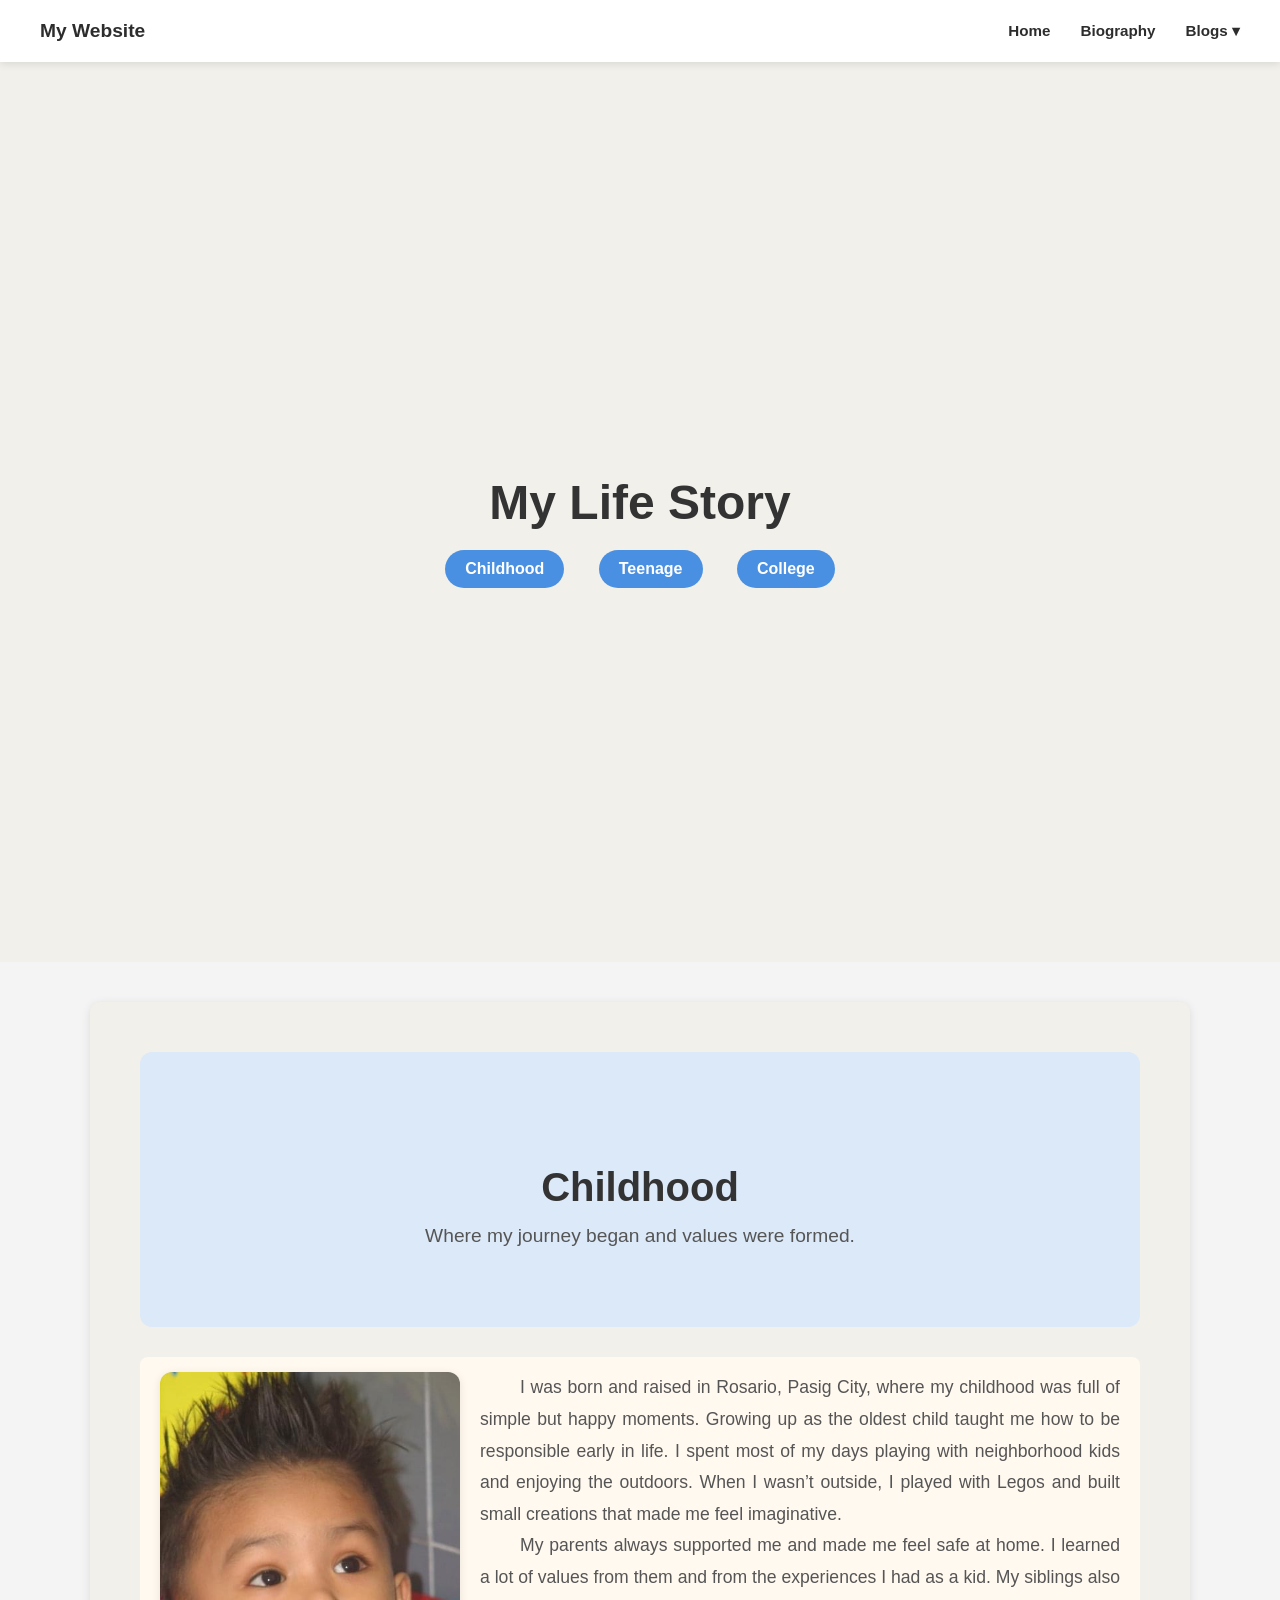
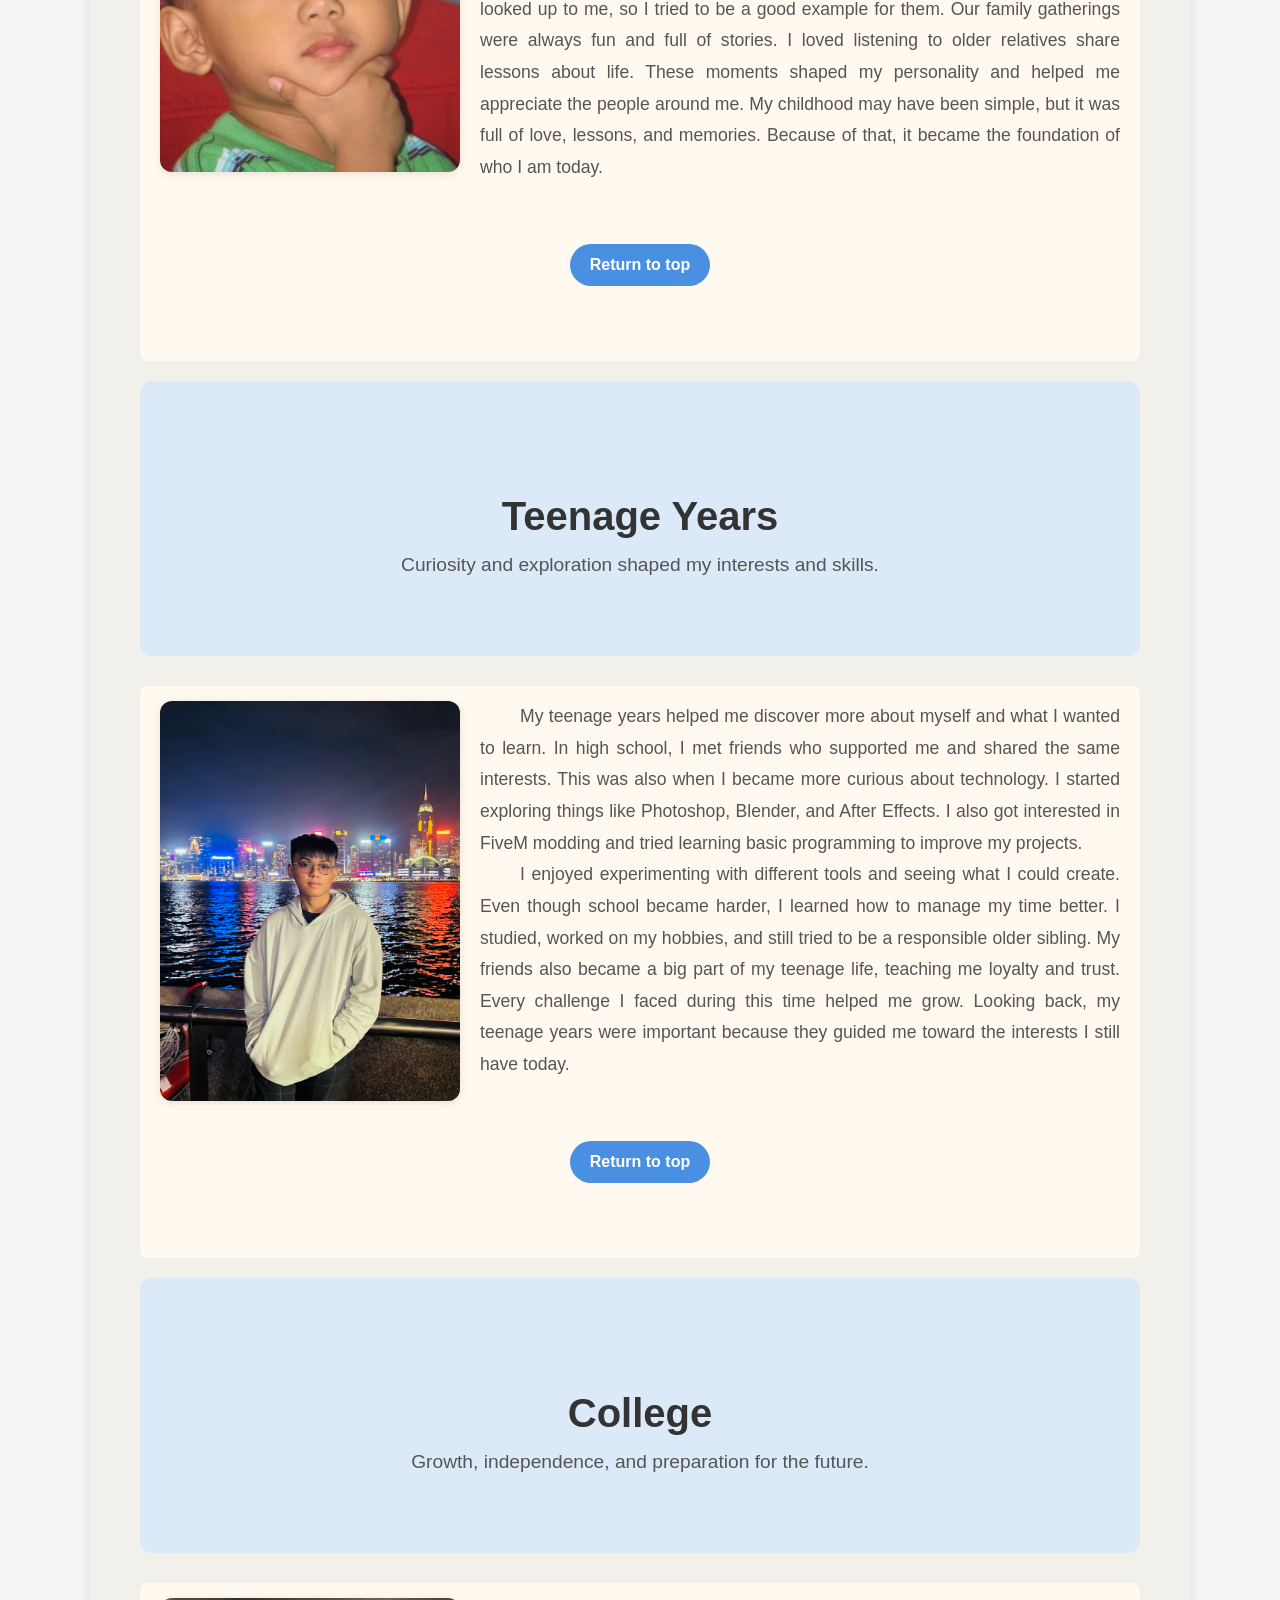
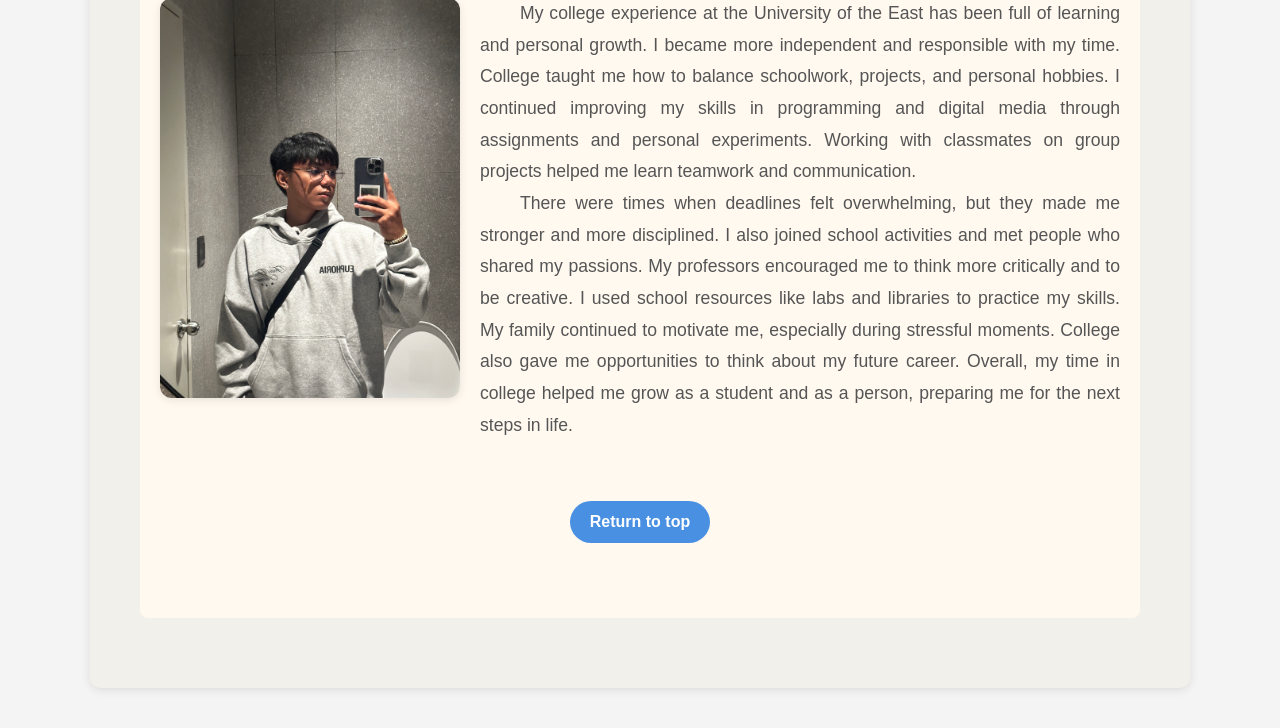
==== commit 997f7e9c: "Update biography.html" ====
--- a/biography.html
+++ b/biography.html
@@ -64,7 +64,7 @@
                 These moments shaped my personality and helped me appreciate the people around me. 
                 My childhood may have been simple, but it was full of love, lessons, and memories. Because of that, it became the foundation of who I am today.
             </p>
-            <a href="#top" class="bio-links">Return to top</a>
+            <a href="#top" class="top-btn">Return to top</a>
         </div>
 
         <!-- TEENAGE HERO -->
@@ -89,7 +89,7 @@
                 My friends also became a big part of my teenage life, teaching me loyalty and trust. 
                 Every challenge I faced during this time helped me grow. Looking back, my teenage years were important because they guided me toward the interests I still have today.
             </p>
-            <a href="#top" class="bio-links">Return to top</a>
+            <a href="#top" class="top-btn">Return to top</a>
         </div>
 
         <!-- COLLEGE HERO -->
@@ -114,7 +114,7 @@
                 I used school resources like labs and libraries to practice my skills. My family continued to motivate me, especially during stressful moments. 
                 College also gave me opportunities to think about my future career. Overall, my time in college helped me grow as a student and as a person, preparing me for the next steps in life.
             </p>
-            <a href="#top" class="bio-links">Return to top</a>
+            <a href="#top" class="top-btn">Return to top</a>
         </div>
 
     </div>
@@ -128,4 +128,3 @@
 
 
 
-
--- a/assets/style.css
+++ b/assets/style.css
@@ -397,22 +397,20 @@
 
 /* RETURN TO TOP */
 .top-btn {
-  position: fixed;
-  bottom: 30px;
-  right: 30px;
-  background-color: #333;
-  color: #fff;
-  text-decoration: none;
-  font-size: 18px;
-  padding: 12px 16px;
-  border-radius: 50%;
-  display: inline-flex;
-  align-items: center;
-  justify-content: center;
+    display: block;
+    width: fit-content;
+    margin: 60px auto;   /* vertical + horizontal centering */
+    background-color: #4a90e2;
+    color: #fff;
+    text-decoration: none;
+    border-radius: 25px;
+    font-weight: bold;
+    font-size: 16px;
+    padding: 12px 20px;
 }
 
 .top-btn:hover {
-  background-color: #555;
+    background-color: #357abd;
 }
 
 
@@ -452,4 +450,3 @@
         padding: 8px 16px;
     }
 }
-
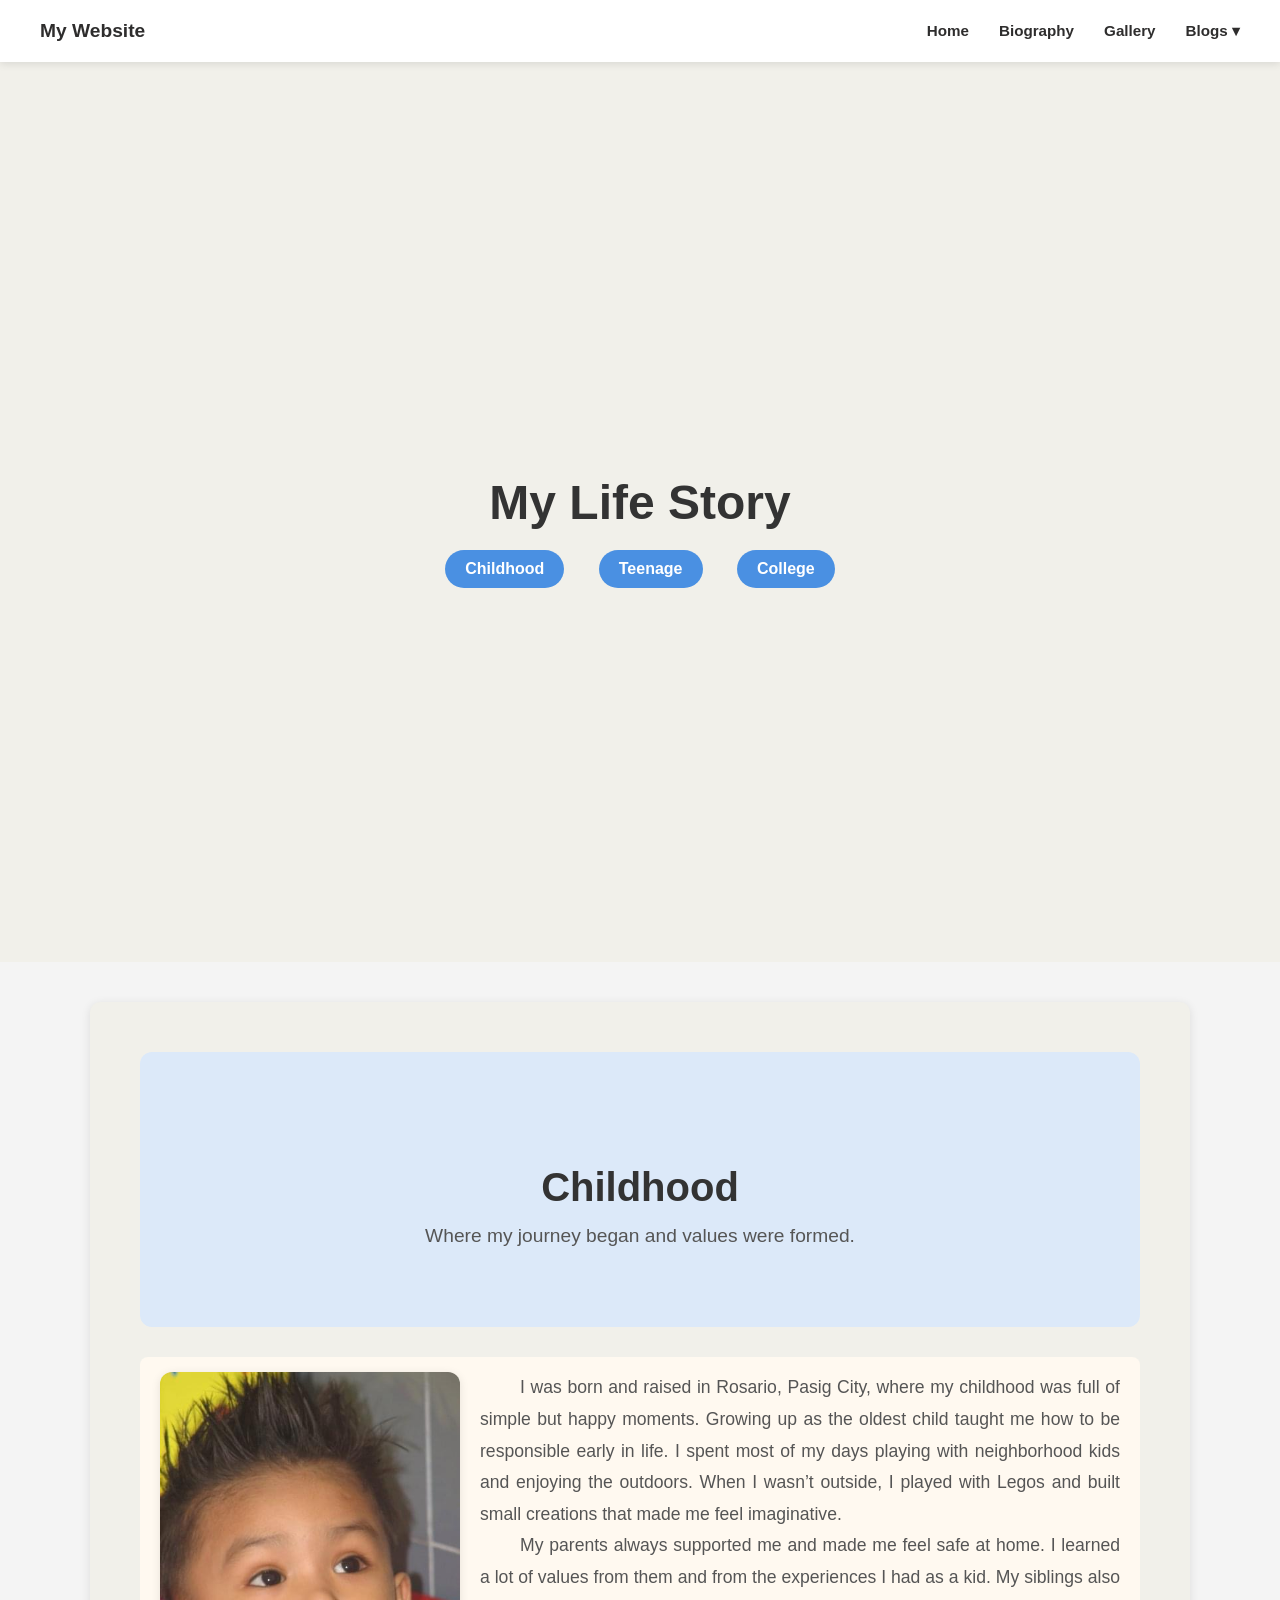
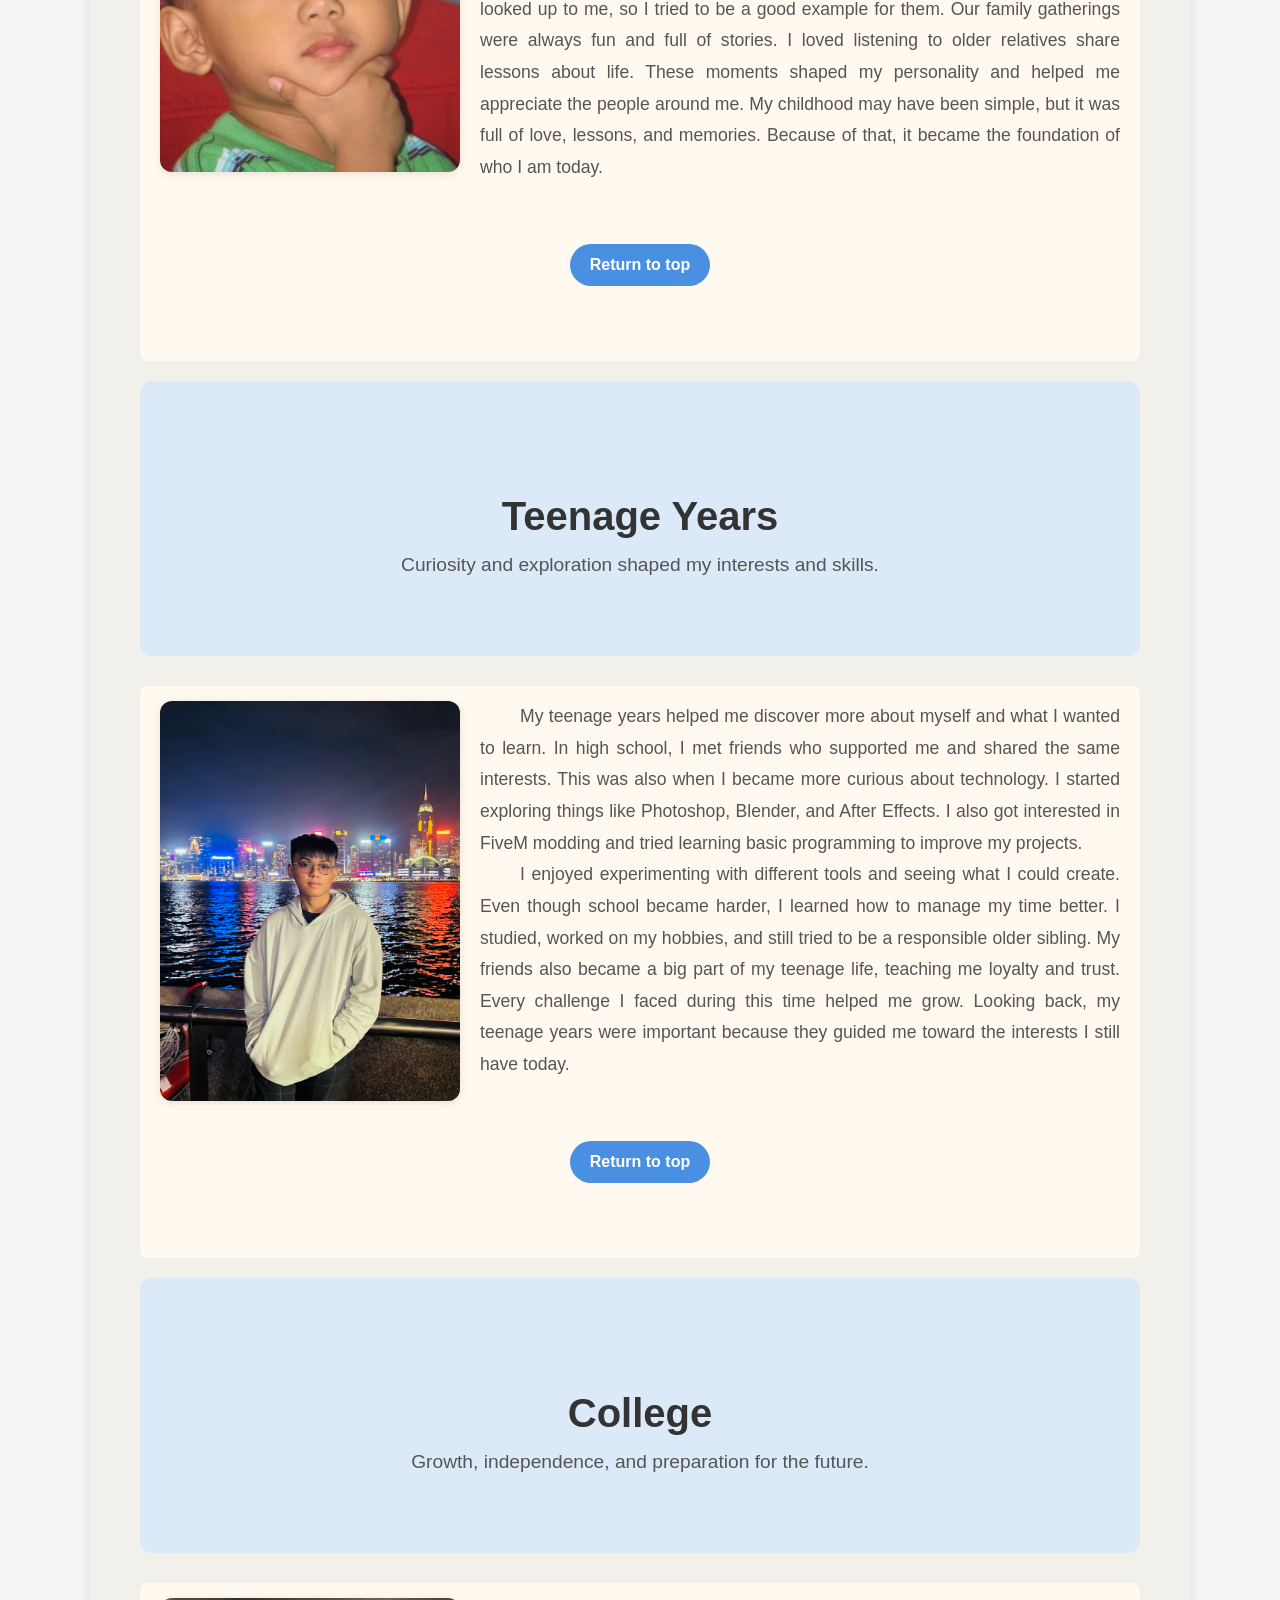
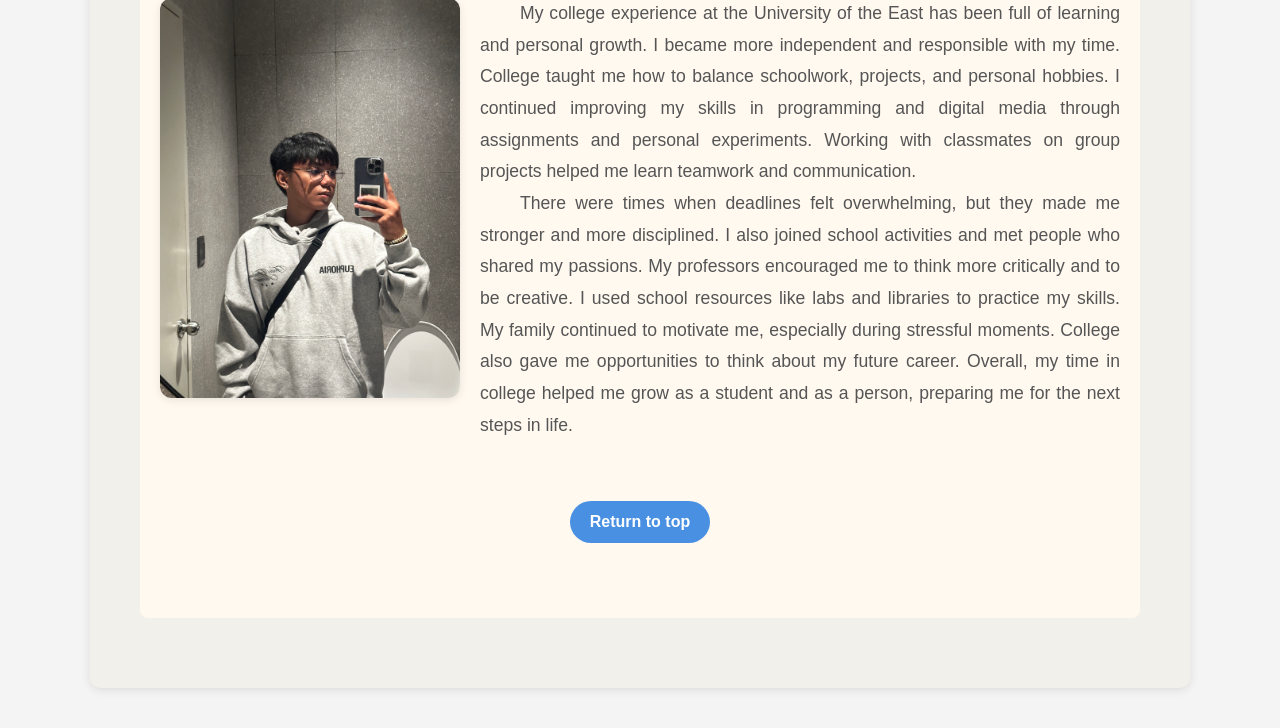
==== commit f3829a5d: "Add files via upload" ====
--- a/biography.html
+++ b/biography.html
@@ -14,6 +14,7 @@
             <ul class="nav-menu">
                 <li><a href="index.html">Home</a></li>
                 <li><a href="biography.html">Biography</a></li>
+				<li><a href="gallery.html">Gallery</a></li>
                 <li class="dropdown">
                     <a href="#">Blogs ▾</a>
                     <ul class="dropdown-menu">
--- a/assets/style.css
+++ b/assets/style.css
@@ -399,7 +399,7 @@
 .top-btn {
     display: block;
     width: fit-content;
-    margin: 60px auto;   /* vertical + horizontal centering */
+    margin: 60px auto;
     background-color: #4a90e2;
     color: #fff;
     text-decoration: none;
